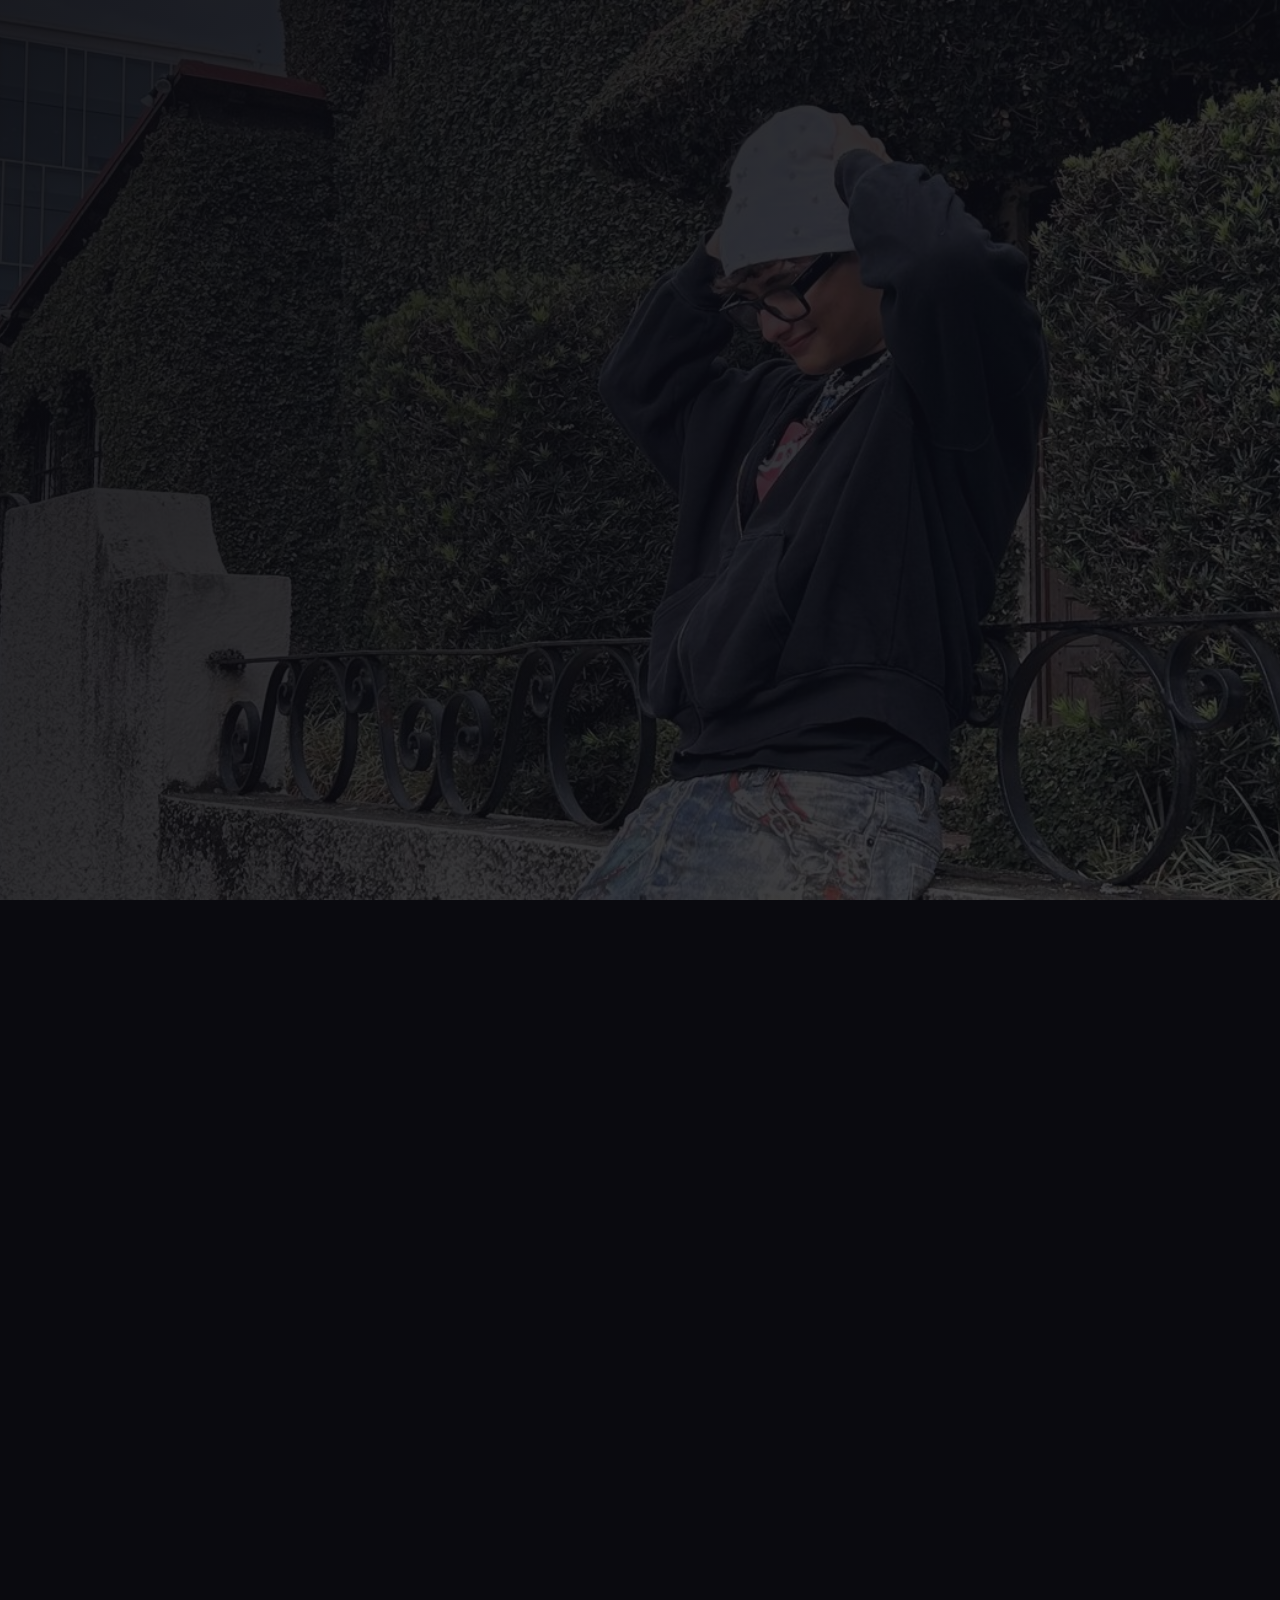
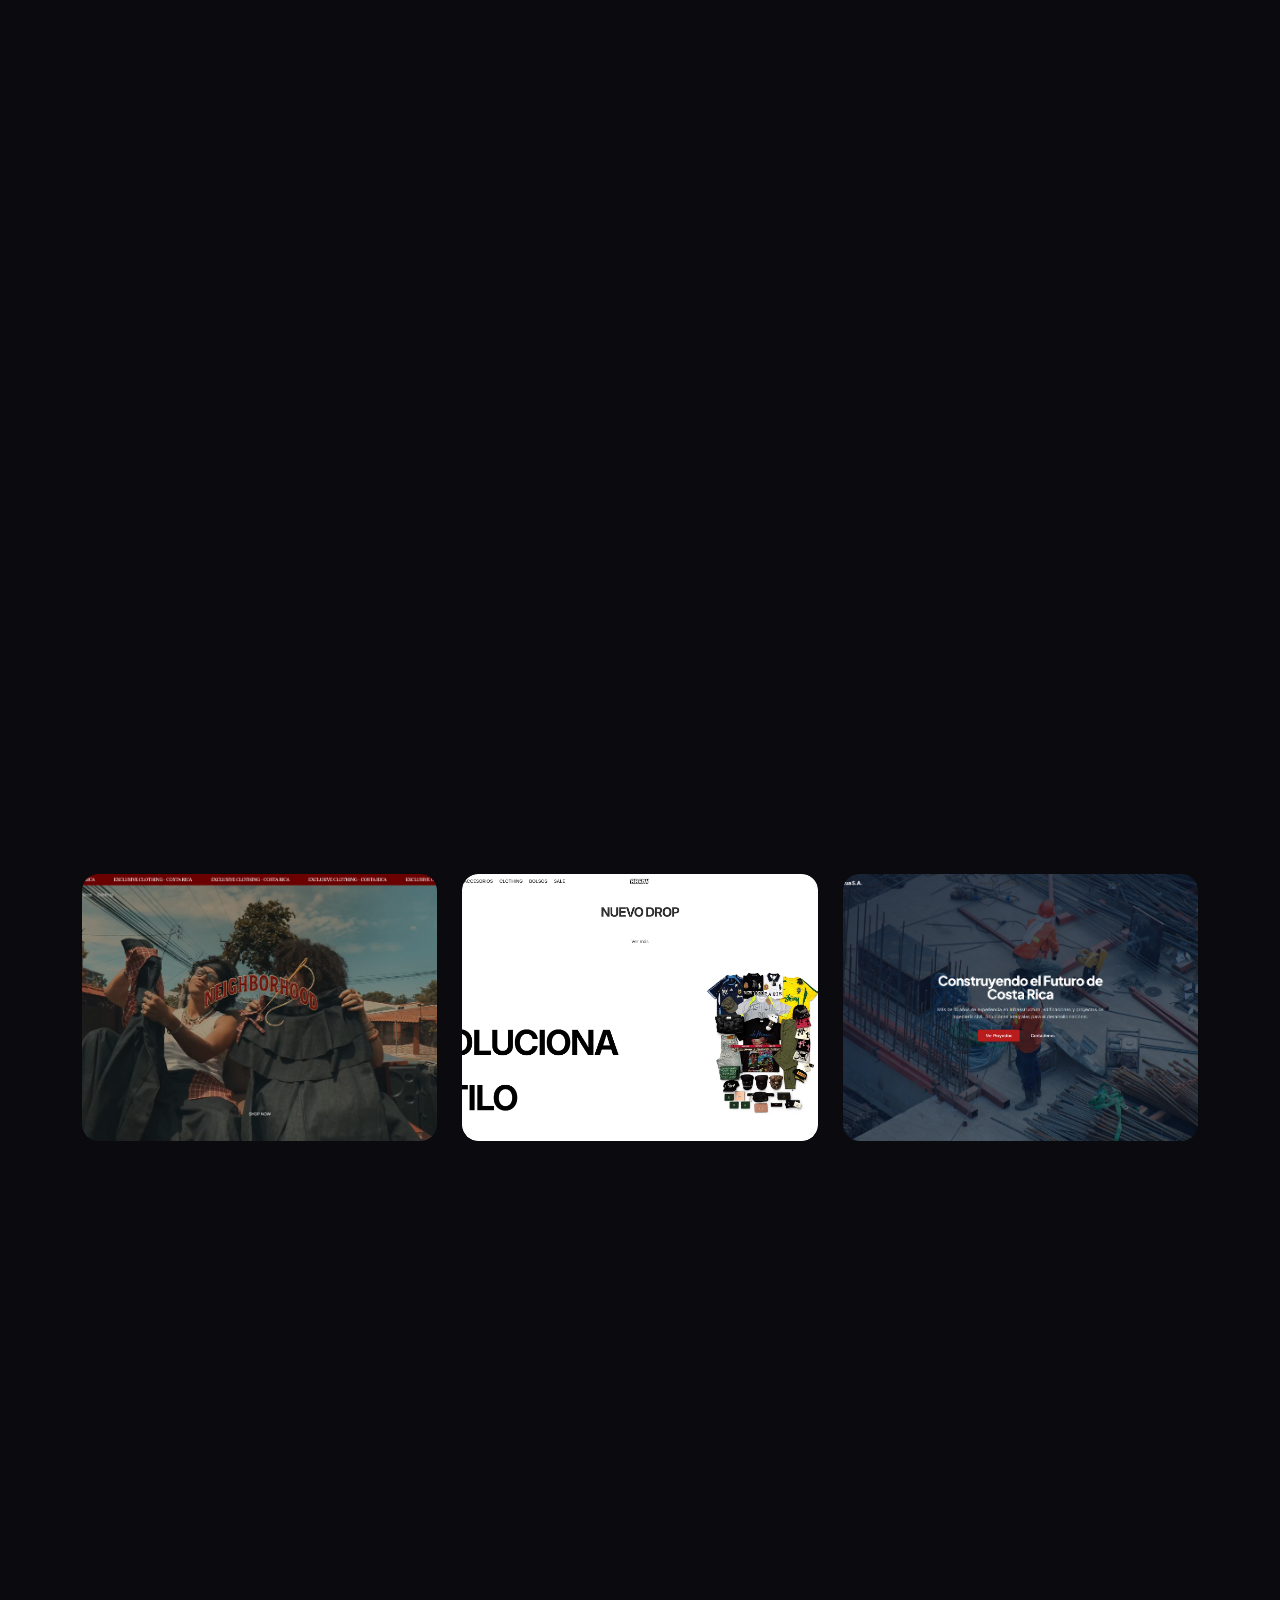
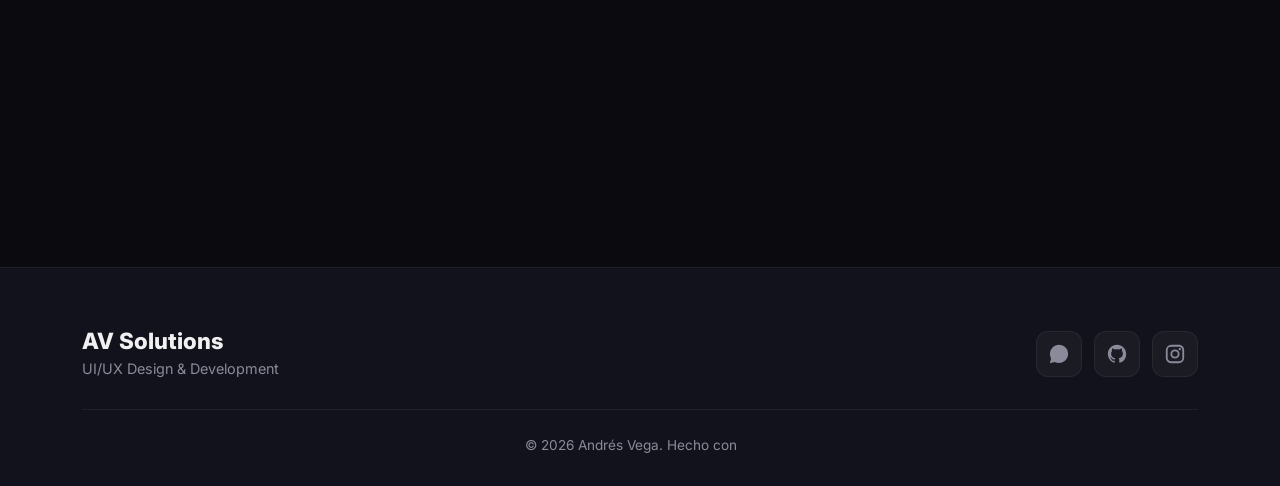
==== index.html @ a9db4100 "commit" ====
<!doctype html>
<html lang="es">

<head>
  <title>AV Solutions - Portfolio</title>
  <meta charset="utf-8" />
  <meta name="viewport" content="width=device-width, initial-scale=1, shrink-to-fit=no" />
  <link rel="preconnect" href="https://fonts.googleapis.com">
  <link rel="preconnect" href="https://fonts.gstatic.com" crossorigin>
  <link href="https://fonts.googleapis.com/css2?family=Inter:wght@300;400;500;600;700;800;900&display=swap" rel="stylesheet">
  <link href="https://cdn.jsdelivr.net/npm/bootstrap@5.3.2/dist/css/bootstrap.min.css" rel="stylesheet">
  <link href="https://unpkg.com/aos@2.3.1/dist/aos.css" rel="stylesheet">
  <link rel="stylesheet" href="css/style.css">
</head>

<body>

  <!-- Hero -->
  <section class="hero" style="background-image: url(images/yo.jpg);">
    <div class="hero-overlay"></div>
    <div class="container position-relative" style="z-index:2;">
      <div class="hero-subtitle-wrap" data-aos="fade-down">
        <span class="hero-subtitle-line"></span>
        <p class="hero-subtitle">UI/UX Design and Developer</p>
        <span class="hero-subtitle-line"></span>
      </div>
      <h1 class="hero-title" data-aos="fade-up" data-aos-delay="200">Andrés <br> Vega</h1>
      <div class="stats-bar" data-aos="fade-up" data-aos-delay="400">
        <div class="stat-item">
          <h2 class="stat-number" data-count="2">0</h2>
          <p class="stat-text">Años de<br>experiencia</p>
        </div>
        <div class="stat-divider"></div>
        <div class="stat-item">
          <h2 class="stat-number" data-count="2">0</h2>
          <p class="stat-text">Clientes<br>Satisfechos</p>
        </div>
        <div class="stat-divider"></div>
        <div class="stat-item">
          <h2 class="stat-number" data-count="2">0</h2>
          <p class="stat-text">Proyectos<br>Completados</p>
        </div>
      </div>
    </div>
  </section>

  <!-- Services -->
  <section class="section-dark">
    <div class="container">
      <div class="text-center mb-5" data-aos="fade-up">
        <h2 class="section-title">Lo que hago</h2>
      </div>
      <div class="row g-4 justify-content-center">
        <div class="col-lg-4" data-aos="fade-up" data-aos-delay="100">
          <div class="service-card">
            <div class="service-icon">
              <i data-lucide="pen-tool"></i>
            </div>
            <h5>UI/UX Design & Development</h5>
            <p>Diseño y desarrollo de interfaces digitales, combinando la parte visual y la experiencia del usuario con la programación.</p>
            <div class="service-tags">
              <span>Figma</span>
              <span>React</span>
              <span>CSS</span>
              <span>HTML</span>
            </div>
          </div>
        </div>
        <div class="col-lg-4" data-aos="fade-up" data-aos-delay="200">
          <div class="service-card">
            <div class="service-icon">
              <i data-lucide="database"></i>
            </div>
            <h5>Database Management</h5>
            <p>Gestión y organización de datos mediante bases de datos, enfocándose en almacenamiento, seguridad y acceso eficiente.</p>
            <div class="service-tags">
              <span>SQL</span>
              <span>MongoDB</span>
              <span>Supabase</span>
            </div>
          </div>
        </div>
        <div class="col-lg-4" data-aos="fade-up" data-aos-delay="300">
          <div class="service-card">
            <div class="service-icon">
              <i data-lucide="zap"></i>
            </div>
            <h5>Automation</h5>
            <p>Creación de procesos automatizados para optimizar tareas, reducir trabajo manual y mejorar la eficiencia.</p>
            <div class="service-tags">
              <span>Workflows</span>
              <span>APIs</span>
              <span>Scripts</span>
            </div>
          </div>
        </div>
      </div>
    </div>
  </section>

  <!-- About -->
  <section class="section-dark">
    <div class="container">
      <div class="text-center mb-5" data-aos="fade-up">
        <h2 class="section-title">Sobre Mi</h2>
      </div>
      <div class="row g-4 align-items-center">
        <div class="col-lg-4" data-aos="fade-right">
          <div class="about-card card-yellow">
            <h3>Estudios</h3>
            <div class="card-item">
              <h5>Bachillerato en Ingeniería en Sistemas</h5>
              <p>Universidad Fidélitas</p>
            </div>
            <div class="card-item">
              <h5>Técnico en SQL Databases</h5>
              <p>UNED</p>
            </div>
          </div>
        </div>
        <div class="col-lg-4" data-aos="fade-up">
          <div class="about-card card-teal">
            <h3>Intereses</h3>
            <div class="card-item">
              <h5>Frontend Development</h5>
              <p>React, HTML 5, CSS 3</p>
            </div>
            <div class="card-item">
              <h5>UI/UX Design</h5>
              <p>Figma y Herramientas de IA</p>
            </div>
            <div class="card-item">
              <h5>Databases</h5>
              <p>SQL, MongoDB, Supabase</p>
            </div>
          </div>
        </div>
        <div class="col-lg-4" data-aos="fade-left">
          <div class="about-image-wrapper">
            <img src="images/ima1.jpg" class="img-fluid about-img" alt="Andrés Vega">
            <div class="about-image-accent"></div>
          </div>
        </div>
      </div>
    </div>
  </section>

  <!-- Portfolio -->
  <section class="section-dark" id="portfolio">
    <div class="container">
      <div class="text-center mb-5" data-aos="fade-up">        <h2 class="section-title">Proyectos</h2>
      </div>
      <div class="portfolio-filters" data-aos="fade-up" data-aos-delay="100">
        <button class="filter-btn active" data-filter="all">All</button>
        <button class="filter-btn" data-filter="shopify"><i data-lucide="shopping-bag" style="width:16px;height:16px;"></i> Shopify</button>
        <button class="filter-btn" data-filter="uiux"><i data-lucide="layout" style="width:16px;height:16px;"></i> UI/UX Design</button>
        <button class="filter-btn" data-filter="web"><i data-lucide="globe" style="width:16px;height:16px;"></i> Web Apps</button>
      </div>
      <div class="portfolio-grid">
        <div class="portfolio-item" data-category="shopify" data-name="Neighborhood" data-desc="Tienda de ropa online en Shopify." data-status="Finalizado" data-status-detail="En uso" data-img="images/nei.png" data-link="https://neighborhoodcr.com/">
          <div class="portfolio-img">
            <img src="images/nei.png" alt="Neighborhood">
            <div class="portfolio-overlay">
              <span class="portfolio-badge"><i data-lucide="shopping-bag" style="width:14px;height:14px;"></i> Shopify</span>
              <h5>Neighborhood</h5>
              <p>Tienda de ropa online</p>
              <span class="portfolio-link"><i data-lucide="external-link" style="width:16px;height:16px;"></i> Ver proyecto</span>
            </div>
          </div>
        </div>
        <div class="portfolio-item" data-category="shopify" data-name="Archv" data-desc="Tienda de ropa online en Shopify." data-status="Finalizado" data-status-detail="No está en uso" data-img="images/Archv.png">
          <div class="portfolio-img">
            <img src="images/Archv.png" alt="Archv">
            <div class="portfolio-overlay">
              <span class="portfolio-badge"><i data-lucide="shopping-bag" style="width:14px;height:14px;"></i> Shopify</span>
              <h5>Archv</h5>
              <p>Tienda de ropa online</p>
              <span class="portfolio-link"><i data-lucide="external-link" style="width:16px;height:16px;"></i> Ver proyecto</span>
            </div>
          </div>
        </div>
        <div class="portfolio-item" data-category="web" data-name="VOS Construa" data-desc="Aplicación web para gestión de proyectos de construcción." data-status="En desarrollo" data-status-detail="Próximamente" data-img="images/vosconstrua.png">
          <div class="portfolio-img">
            <img src="images/vosconstrua.png" alt="VOS Construa">
            <div class="portfolio-overlay">
              <span class="portfolio-badge"><i data-lucide="globe" style="width:14px;height:14px;"></i> Web App</span>
              <h5>VOS Construa</h5>
              <p>Gestión de proyectos</p>
              <span class="portfolio-link"><i data-lucide="external-link" style="width:16px;height:16px;"></i> Ver proyecto</span>
            </div>
          </div>
        </div>
      </div>
    </div>
  </section>

  <!-- Project Modal -->
  <div class="modal fade" id="projectModal" tabindex="-1">
    <div class="modal-dialog modal-dialog-centered">
      <div class="modal-content">
        <div class="modal-header-custom">
          <img id="modalImg" src="" alt="Project">
          <button type="button" class="modal-close-btn" data-bs-dismiss="modal">
            <i data-lucide="x"></i>
          </button>
        </div>
        <div class="modal-body-custom">
          <h3 id="modalTitle"></h3>
          <p id="modalDesc"></p>
          <div class="modal-meta">
            <span id="modalStatus" class="status-badge"></span>
            <span id="modalStatusDetail" class="status-detail"></span>
          </div>
          <a id="modalLink" href="#" target="_blank" class="modal-cta" style="display:none;">
            <i data-lucide="external-link" style="width:18px;height:18px;"></i>
            <span>Visitar sitio</span>
          </a>
        </div>
      </div>
    </div>
  </div>

  <!-- FAQs -->
  <section class="section-dark">
    <div class="container">
      <div class="text-center mb-5" data-aos="fade-up">
        <h2 class="section-title">Preguntas frecuentes</h2>
      </div>
      <div class="row align-items-center">
        <div class="col-lg-5" data-aos="fade-right">
          <div class="faq-visual">
            <img src="images/ima.jpg" class="img-fluid faq-img" alt="FAQ">
            <div class="faq-floating-card" data-aos="zoom-in" data-aos-delay="300">
              <i data-lucide="message-circle" style="width:24px;height:24px;"></i>
              <span>¿Tenés dudas?</span>
            </div>
          </div>
        </div>
        <div class="col-lg-7" data-aos="fade-left">
          <div class="accordion" id="faqAccordion">
            <div class="accordion-item">
              <h5 class="accordion-header">
                <button class="accordion-button" type="button" data-bs-toggle="collapse" data-bs-target="#faq1">
                  <i data-lucide="help-circle" style="width:20px;height:20px;"></i>
                  ¿Qué servicios ofrezco?
                </button>
              </h5>
              <div id="faq1" class="accordion-collapse collapse show" data-bs-parent="#faqAccordion">
                <div class="accordion-body">Ofrezco soluciones en UI/UX Design & Development, Database Management y Automation, enfocadas en crear experiencias digitales funcionales, organizar datos y optimizar procesos.</div>
              </div>
            </div>
            <div class="accordion-item">
              <h5 class="accordion-header">
                <button class="accordion-button collapsed" type="button" data-bs-toggle="collapse" data-bs-target="#faq2">
                  <i data-lucide="help-circle" style="width:20px;height:20px;"></i>
                  ¿Puedo trabajar en un proyecto desde cero?
                </button>
              </h5>
              <div id="faq2" class="accordion-collapse collapse" data-bs-parent="#faqAccordion">
                <div class="accordion-body">Sí. Puedo participar desde la planificación y diseño hasta el desarrollo, implementación y optimización del proyecto.</div>
              </div>
            </div>
            <div class="accordion-item">
              <h5 class="accordion-header">
                <button class="accordion-button collapsed" type="button" data-bs-toggle="collapse" data-bs-target="#faq3">
                  <i data-lucide="help-circle" style="width:20px;height:20px;"></i>
                  ¿Por qué trabajar conmigo?
                </button>
              </h5>
              <div id="faq3" class="accordion-collapse collapse" data-bs-parent="#faqAccordion">
                <div class="accordion-body">Busco crear soluciones que combinen diseño, tecnología y eficiencia, adaptándome a las necesidades de cada proyecto y priorizando resultados funcionales y fáciles de usar.</div>
              </div>
            </div>
          </div>
        </div>
      </div>
    </div>
  </section>

  <!-- Footer -->
  <footer class="footer">
    <div class="container">
      <div class="footer-content">
        <div class="footer-brand">
          <h3>AV Solutions</h3>
          <p>UI/UX Design & Development</p>
        </div>
        <div class="footer-links">
          <a href="https://wa.me/549XXXXXXXXXX" target="_blank" class="footer-social" aria-label="WhatsApp">
            <svg width="22" height="22" viewBox="0 0 24 24" fill="currentColor"><path d="M16.6 14c-.2-.1-1.5-.7-1.7-.8c-.2-.1-.4-.1-.6.1c-.2.2-.6.8-.8 1c-.1.2-.3.2-.5.1c-.7-.3-1.4-.7-2-1.2c-.5-.5-1-1.1-1.4-1.7c-.1-.2 0-.4.1-.5c.1-.1.2-.3.4-.4c.1-.1.2-.3.2-.4c.1-.1.1-.3 0-.4c-.1-.1-.6-1.3-.8-1.8c-.1-.7-.3-.7-.5-.7h-.5c-.2 0-.5.2-.6.3c-.6.6-.9 1.3-.9 2.1c.1.9.4 1.8 1 2.6c1.1 1.6 2.5 2.9 4.2 3.7c.5.2.9.4 1.4.5c.5.2 1 .2 1.6.1c.7-.1 1.3-.6 1.7-1.2c.2-.4.2-.8.1-1.2zm2.5-9.1C15.2 1 8.9 1 5 4.9c-3.2 3.2-3.8 8.1-1.6 12L2 22l5.3-1.4c1.5.8 3.1 1.2 4.7 1.2c5.5 0 9.9-4.4 9.9-9.9c.1-2.6-1-5.1-2.8-7"/></svg>
          </a>
          <a href="https://github.com/TU-USERNAME" target="_blank" class="footer-social" aria-label="GitHub">
            <svg width="22" height="22" viewBox="0 0 24 24" fill="currentColor"><path d="M12 2C6.477 2 2 6.484 2 12.017c0 4.425 2.865 8.18 6.839 9.504.5.092.682-.217.682-.483 0-.237-.008-.868-.013-1.703-2.782.605-3.369-1.343-3.369-1.343-.454-1.158-1.11-1.466-1.11-1.466-.908-.62.069-.608.069-.608 1.003.07 1.531 1.032 1.531 1.032.892 1.53 2.341 1.088 2.91.832.092-.647.35-1.088.636-1.338-2.22-.253-4.555-1.113-4.555-4.951 0-1.093.39-1.988 1.029-2.688-.103-.253-.446-1.272.098-2.65 0 0 .84-.27 2.75 1.026A9.564 9.564 0 0 1 12 6.844a9.59 9.59 0 0 1 2.504.337c1.909-1.296 2.747-1.027 2.747-1.027.546 1.379.202 2.398.1 2.651.64.7 1.028 1.595 1.028 2.688 0 3.848-2.339 4.695-4.566 4.943.359.309.678.92.678 1.855 0 1.338-.012 2.419-.012 2.747 0 .268.18.58.688.482A10.02 10.02 0 0 0 22 12.017C22 6.484 17.522 2 12 2z"/></svg>
          </a>
          <a href="https://instagram.com/TU-USERNAME" target="_blank" class="footer-social" aria-label="Instagram">
            <svg width="22" height="22" viewBox="0 0 24 24" fill="currentColor"><path d="M7.8 2h8.4C19.4 2 22 4.6 22 7.8v8.4a5.8 5.8 0 0 1-5.8 5.8H7.8C4.6 22 2 19.4 2 16.2V7.8A5.8 5.8 0 0 1 7.8 2m-.2 2A3.6 3.6 0 0 0 4 7.6v8.8C4 18.39 5.61 20 7.6 20h8.8a3.6 3.6 0 0 0 3.6-3.6V7.6C20 5.61 18.39 4 16.4 4H7.6m9.65 1.5a1.25 1.25 0 0 1 1.25 1.25A1.25 1.25 0 0 1 17.25 8 1.25 1.25 0 0 1 16 6.75a1.25 1.25 0 0 1 1.25-1.25M12 7a5 5 0 0 1 5 5 5 5 0 0 1-5 5 5 5 0 0 1-5-5 5 5 0 0 1 5-5m0 2a3 3 0 0 0-3 3 3 3 0 0 0 3 3 3 3 0 0 0 3-3 3 3 0 0 0-3-3z"/></svg>
          </a>
        </div>
      </div>
      <div class="footer-bottom">
        <p>&copy; 2026 Andrés Vega. Hecho con <i data-lucide="heart" style="width:14px;height:14px;color:var(--neon);"></i></p>
      </div>
    </div>
  </footer>

  <script src="https://cdn.jsdelivr.net/npm/bootstrap@5.3.2/dist/js/bootstrap.bundle.min.js"></script>
  <script src="https://unpkg.com/aos@2.3.1/dist/aos.js"></script>
  <script src="https://unpkg.com/lucide@latest"></script>
  <script src="js/main.js"></script>
</body>

</html>
---- css/style.css ----
:root {
    --primary: #3d8b8f;
    --primary-light: #5ab4b8;
    --neon: #00d4ff;
    --bg: #0a0a0f;
    --card: #12121c;
    --card-hover: #1a1a2e;
    --card2: #16213e;
    --card3: #0f3460;
    --white: #f0f0f0;
    --gray: #8a8a9a;
    --gray-light: #b0b0c0;
    --border: rgba(255,255,255,0.06);
    --border-light: rgba(255,255,255,0.1);
}

* { margin: 0; padding: 0; box-sizing: border-box; }
html { scroll-behavior: smooth; }

body {
    font-family: "Inter", sans-serif;
    background: var(--bg);
    color: var(--white);
    -webkit-font-smoothing: antialiased;
}

.lucide { width: 24px; height: 24px; stroke-width: 1.5; }

.section-label {
    display: inline-flex;
    align-items: center;
    gap: 8px;
    padding: 6px 16px;
    background: rgba(61, 139, 143, 0.1);
    border: 1px solid rgba(61, 139, 143, 0.2);
    border-radius: 50px;
    color: var(--primary-light);
    font-size: 0.8rem;
    font-weight: 600;
    text-transform: uppercase;
    letter-spacing: 1px;
    margin-bottom: 15px;
}

.hero {
    min-height: 100vh;
    display: flex;
    align-items: center;
    justify-content: center;
    background-size: cover;
    background-position: center;
    position: relative;
}
.hero-overlay {
    position: absolute;
    inset: 0;
    background: linear-gradient(135deg, rgba(10, 10, 15, 0.92) 0%, rgba(10, 10, 15, 0.75) 100%);
    z-index: 1;
}
.hero-subtitle-wrap {
    display: flex;
    align-items: center;
    justify-content: center;
    gap: 15px;
    margin-bottom: 20px;
}
.hero-subtitle-line {
    width: 40px;
    height: 1px;
    background: var(--primary);
    opacity: 0.5;
}
.hero-subtitle {
    font-size: 0.85rem;
    color: var(--primary-light);
    letter-spacing: 6px;
    text-transform: uppercase;
    font-weight: 500;
    margin: 0;
}
.hero-title {
    font-size: clamp(3.5rem, 10vw, 8rem);
    font-weight: 900;
    line-height: 0.85;
    text-align: center;
    margin-bottom: 25px;
    letter-spacing: -2px;
}

.stats-bar {
    display: flex;
    justify-content: center;
    align-items: center;
    padding: 35px 50px;
    background: rgba(18, 18, 28, 0.8);
    backdrop-filter: blur(20px);
    border-radius: 20px;
    border: 1px solid var(--border);
    max-width: 650px;
    margin: 0 auto;
}
.stat-item {
    text-align: center;
    padding: 15px 30px;
    flex: 1;
}
.stat-icon { display: flex; justify-content: center; margin-bottom: 10px; }
.stat-icon .lucide { width: 22px; height: 22px; color: var(--primary-light); }
.stat-divider { width: 1px; height: 50px; background: var(--border-light); }
.stat-number {
    font-size: 2.8rem;
    font-weight: 900;
    color: var(--neon);
    text-shadow: 0 0 30px rgba(0, 212, 255, 0.4);
    margin-bottom: 5px;
    line-height: 1;
}
.stat-text {
    font-size: 0.7rem;
    color: var(--gray);
    text-transform: uppercase;
    letter-spacing: 2px;
    line-height: 1.4;
}

.section-dark { padding: 100px 20px; background: var(--bg); }
.section-title { font-size: 2.5rem; font-weight: 900; margin-bottom: 10px; letter-spacing: -1px; }
.section-subtitle { color: var(--gray); font-size: 1rem; max-width: 500px; margin: 0 auto; }

.service-card {
    background: var(--card);
    padding: 40px 30px;
    border-radius: 20px;
    border: 1px solid var(--border);
    transition: all 0.4s cubic-bezier(0.4, 0, 0.2, 1);
    height: 100%;
    text-align: center;
    position: relative;
    overflow: hidden;
}
.service-card::before {
    content: '';
    position: absolute;
    top: 0;
    left: 0;
    right: 0;
    height: 2px;
    background: linear-gradient(90deg, transparent, var(--primary), var(--neon), transparent);
    opacity: 0;
    transition: opacity 0.4s;
}
.service-card:hover {
    transform: translateY(-8px);
    border-color: rgba(61, 139, 143, 0.3);
    box-shadow: 0 25px 50px rgba(0,0,0,0.3);
    background: var(--card-hover);
}
.service-card:hover::before { opacity: 1; }
.service-icon {
    width: 75px;
    height: 75px;
    background: linear-gradient(135deg, rgba(61, 139, 143, 0.15), rgba(0, 212, 255, 0.1));
    border: 1px solid rgba(61, 139, 143, 0.2);
    border-radius: 20px;
    display: flex;
    align-items: center;
    justify-content: center;
    margin: 0 auto 25px;
    color: var(--neon);
    transition: all 0.4s;
}
.service-card:hover .service-icon {
    transform: scale(1.1);
    background: linear-gradient(135deg, var(--primary), var(--neon));
    color: white;
    box-shadow: 0 10px 30px rgba(0, 212, 255, 0.3);
}
.service-card h5 { font-weight: 700; margin-bottom: 12px; font-size: 1.1rem; }
.service-card p { color: var(--gray); font-size: 0.9rem; line-height: 1.6; margin-bottom: 20px; }
.service-tags { display: flex; justify-content: center; gap: 8px; flex-wrap: wrap; }
.service-tags span {
    padding: 4px 12px;
    background: rgba(255,255,255,0.04);
    border: 1px solid var(--border);
    border-radius: 20px;
    font-size: 0.7rem;
    color: var(--gray-light);
    font-weight: 500;
}

.about-card {
    padding: 35px 28px;
    border-radius: 20px;
    height: 100%;
    transition: transform 0.3s;
    border: 1px solid var(--border);
}
.about-card:hover { transform: translateY(-5px); }
.about-card h3 { font-weight: 700; font-size: 1.3rem; margin: 0; margin-bottom: 25px; }
.card-item {
    margin-bottom: 20px;
    padding-bottom: 20px;
    border-bottom: 1px solid var(--border);
}
.card-item:last-child { border-bottom: none; margin-bottom: 0; padding-bottom: 0; }
.card-date {
    display: inline-block;
    padding: 3px 12px;
    background: rgba(61,139,143,0.15);
    border-radius: 20px;
    font-size: 0.7rem;
    color: var(--primary-light);
    margin-bottom: 8px;
    font-weight: 600;
}
.card-item h5 { font-size: 0.95rem; font-weight: 600; margin-bottom: 5px; }
.card-item p { color: var(--gray); font-size: 0.85rem; margin: 0; display: flex; align-items: center; gap: 6px; }
.card-yellow { background: var(--card); border-color: rgba(255,193,7,0.15); }
.card-teal { background: var(--card); border-color: rgba(61,139,143,0.15); }

.about-image-wrapper { position: relative; }
.about-img { width: 100%; height: 100%; object-fit: cover; min-height: 350px; border-radius: 20px; position: relative; z-index: 1; }
.about-image-accent { position: absolute; bottom: -15px; right: -15px; width: 100%; height: 100%; border: 2px solid var(--primary); border-radius: 20px; opacity: 0.3; z-index: 0; }

.portfolio-filters { display: flex; justify-content: center; gap: 10px; margin-bottom: 40px; flex-wrap: wrap; }
.filter-btn {
    display: inline-flex;
    align-items: center;
    gap: 6px;
    padding: 10px 22px;
    background: transparent;
    border: 1px solid var(--border-light);
    border-radius: 50px;
    color: var(--gray);
    font-weight: 500;
    font-size: 0.85rem;
    cursor: pointer;
    transition: all 0.3s;
    font-family: inherit;
}
.filter-btn:hover, .filter-btn.active { background: var(--primary); border-color: var(--primary); color: white; }
.portfolio-grid { display: grid; grid-template-columns: repeat(auto-fill, minmax(300px, 1fr)); gap: 25px; }
.portfolio-item { border-radius: 16px; overflow: hidden; transition: transform 0.4s cubic-bezier(0.4, 0, 0.2, 1); cursor: pointer; }
.portfolio-item:hover { transform: translateY(-10px); }
.portfolio-img { position: relative; overflow: hidden; border-radius: 16px; aspect-ratio: 4/3; }
.portfolio-img img { width: 100%; height: 100%; object-fit: cover; transition: transform 0.6s cubic-bezier(0.4, 0, 0.2, 1); }
.portfolio-item:hover .portfolio-img img { transform: scale(1.08); }
.portfolio-overlay {
    position: absolute;
    bottom: 0;
    left: 0;
    right: 0;
    padding: 30px 20px 20px;
    background: linear-gradient(transparent, rgba(0,0,0,0.95));
    transform: translateY(100%);
    transition: transform 0.4s cubic-bezier(0.4, 0, 0.2, 1);
}
.portfolio-item:hover .portfolio-overlay { transform: translateY(0); }
.portfolio-badge {
    display: inline-flex;
    align-items: center;
    gap: 5px;
    padding: 4px 12px;
    background: rgba(61, 139, 143, 0.3);
    border-radius: 20px;
    font-size: 0.7rem;
    color: var(--neon);
    font-weight: 600;
    margin-bottom: 8px;
}
.portfolio-overlay h5 { font-size: 1.1rem; font-weight: 700; margin-bottom: 3px; }
.portfolio-overlay p { font-size: 0.85rem; color: var(--gray-light); margin: 0 0 10px; }
.portfolio-link {
    display: inline-flex;
    align-items: center;
    gap: 6px;
    color: var(--neon);
    font-size: 0.8rem;
    font-weight: 600;
    opacity: 0;
    transition: opacity 0.3s;
}
.portfolio-item:hover .portfolio-link { opacity: 1; }

.faq-visual { position: relative; }
.faq-img { border-radius: 20px; width: 100%; }
.faq-floating-card {
    position: absolute;
    bottom: -20px;
    right: -20px;
    display: flex;
    align-items: center;
    gap: 10px;
    padding: 14px 22px;
    background: var(--card);
    border: 1px solid var(--border);
    border-radius: 14px;
    box-shadow: 0 15px 40px rgba(0,0,0,0.4);
    color: var(--neon);
    font-weight: 600;
    font-size: 0.9rem;
}
.faq-floating-card .lucide { color: var(--neon); }
.accordion-item { background: var(--card); border: 1px solid var(--border) !important; border-radius: 14px !important; margin-bottom: 12px; overflow: hidden; }
.accordion-button { background: var(--card); color: var(--white); font-weight: 600; border: none; box-shadow: none; padding: 18px 20px; display: flex; align-items: center; gap: 12px; font-size: 0.95rem; }
.accordion-button:not(.collapsed) { background: var(--card); color: var(--neon); box-shadow: none; }
.accordion-button::after { filter: invert(1); }
.accordion-button .lucide { color: var(--primary-light); min-width: 20px; }
.accordion-body { color: var(--gray-light); padding: 0 20px 18px; line-height: 1.7; font-size: 0.9rem; }

.modal-content { background: var(--card) !important; border: 1px solid rgba(61, 139, 143, 0.2) !important; border-radius: 20px !important; overflow: hidden; }
.modal-header-custom { position: relative; }
.modal-header-custom img { width: 100%; height: 240px; object-fit: cover; }
.modal-close-btn {
    position: absolute;
    top: 15px;
    right: 15px;
    width: 38px;
    height: 38px;
    border: none;
    background: rgba(0,0,0,0.5);
    backdrop-filter: blur(10px);
    border-radius: 50%;
    color: white;
    display: flex;
    align-items: center;
    justify-content: center;
    cursor: pointer;
    transition: all 0.3s;
    z-index: 10;
}
.modal-close-btn:hover { background: var(--primary); transform: rotate(90deg); }
.modal-body-custom { padding: 28px; }
.modal-body-custom h3 { font-weight: 700; font-size: 1.5rem; margin-bottom: 10px; }
.modal-body-custom p { color: var(--gray-light); font-size: 0.95rem; line-height: 1.6; margin-bottom: 20px; }
.modal-meta { display: flex; align-items: center; gap: 12px; margin-bottom: 20px; }
.modal-cta {
    display: inline-flex;
    align-items: center;
    gap: 8px;
    padding: 10px 24px;
    background: linear-gradient(135deg, var(--primary), var(--neon));
    color: white;
    border-radius: 50px;
    text-decoration: none;
    font-weight: 600;
    font-size: 0.9rem;
    transition: all 0.3s;
}
.modal-cta:hover { transform: translateY(-2px); box-shadow: 0 10px 30px rgba(0, 212, 255, 0.3); color: white; }

.footer { padding: 60px 20px 30px; background: var(--card); border-top: 1px solid var(--border); }
.footer-content { display: flex; justify-content: space-between; align-items: center; margin-bottom: 30px; flex-wrap: wrap; gap: 20px; }
.footer-brand h3 { font-size: 1.4rem; font-weight: 800; margin-bottom: 3px; display: flex; align-items: center; gap: 10px; }
.footer-brand h3 .lucide { color: var(--neon); }
.footer-brand p { color: var(--gray); margin: 0; font-size: 0.9rem; }
.footer-links { display: flex; gap: 12px; }
.footer-social {
    width: 46px;
    height: 46px;
    background: rgba(255,255,255,0.04);
    border: 1px solid var(--border);
    border-radius: 12px;
    display: flex;
    align-items: center;
    justify-content: center;
    color: var(--gray);
    transition: all 0.3s;
    text-decoration: none;
}
.footer-social:hover { background: var(--primary); border-color: var(--primary); color: white; transform: translateY(-3px); }
.footer-bottom { text-align: center; padding-top: 25px; border-top: 1px solid var(--border); }
.footer-bottom p { color: var(--gray); font-size: 0.85rem; margin: 0; display: flex; align-items: center; justify-content: center; gap: 4px; }
.footer-bottom .lucide { width: 14px; height: 14px; }

.status-badge { padding: 6px 14px; border-radius: 20px; font-size: 0.75rem; font-weight: 600; text-transform: uppercase; letter-spacing: 1px; }
.status-badge.finalizado { background: rgba(40,167,69,0.15); color: #28a745; border: 1px solid rgba(40,167,69,0.3); }
.status-badge.desarrollo { background: rgba(255,193,7,0.15); color: #ffc107; border: 1px solid rgba(255,193,7,0.3); }
.status-detail { color: var(--gray); font-size: 0.85rem; }

@media (max-width: 768px) {
    .stats-bar { flex-direction: column; gap: 0; padding: 25px; }
    .stat-divider { width: 50px; height: 1px; }
    .stat-item { padding: 15px; }
    .footer-content { flex-direction: column; text-align: center; }
    .faq-floating-card { bottom: -10px; right: 10px; }
    .about-image-accent { display: none; }
}
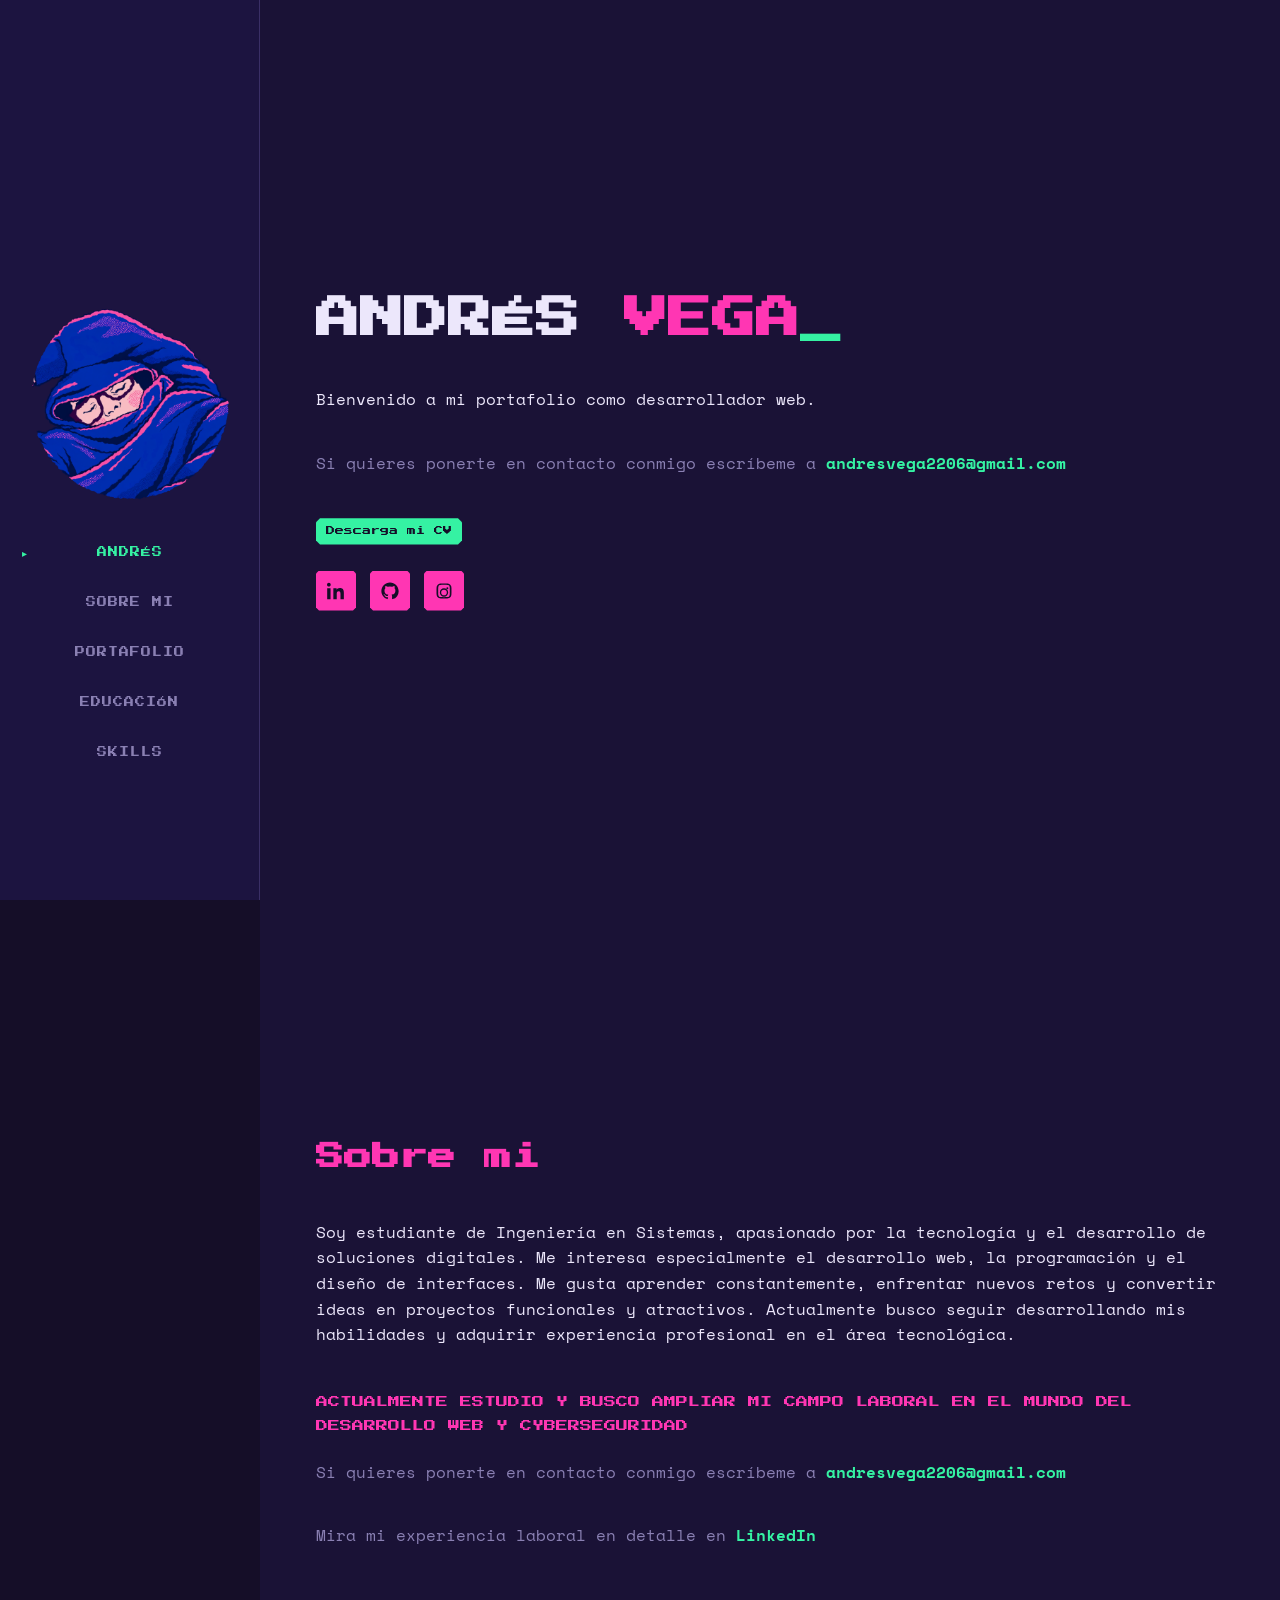
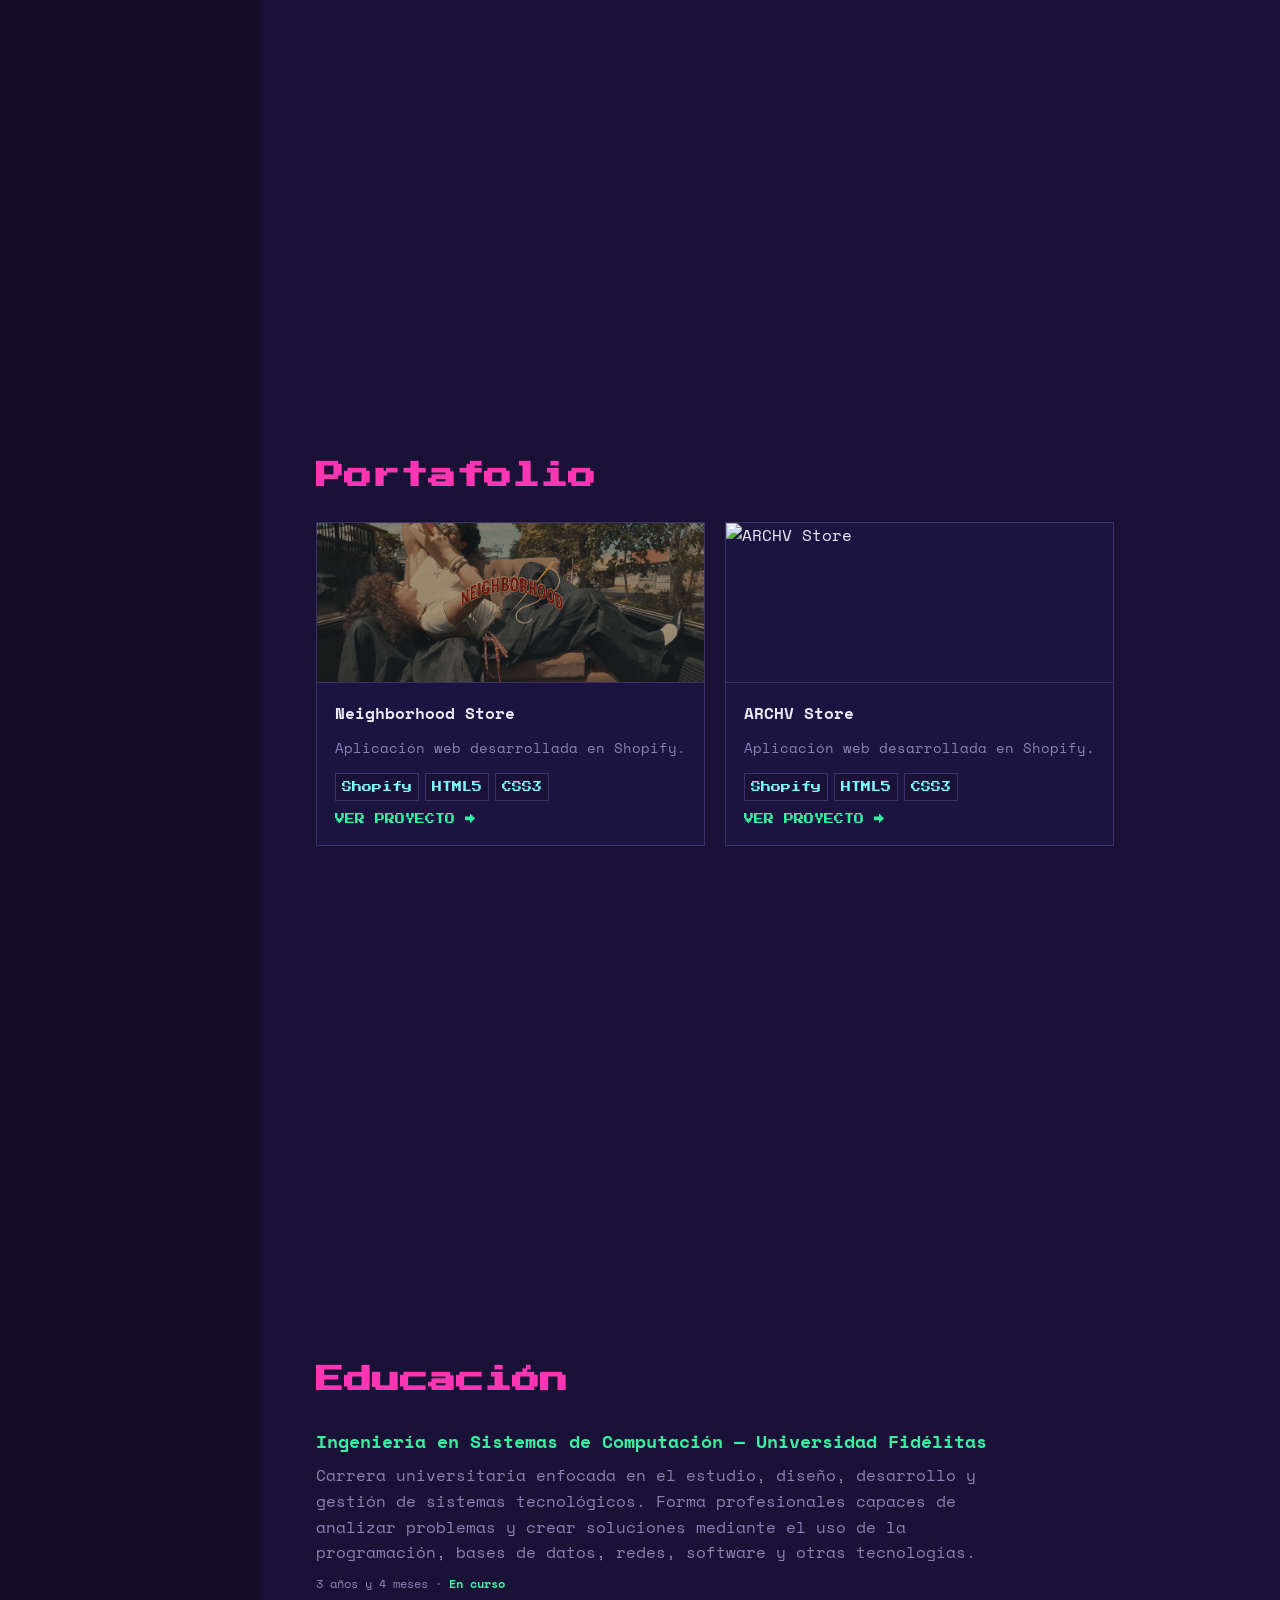
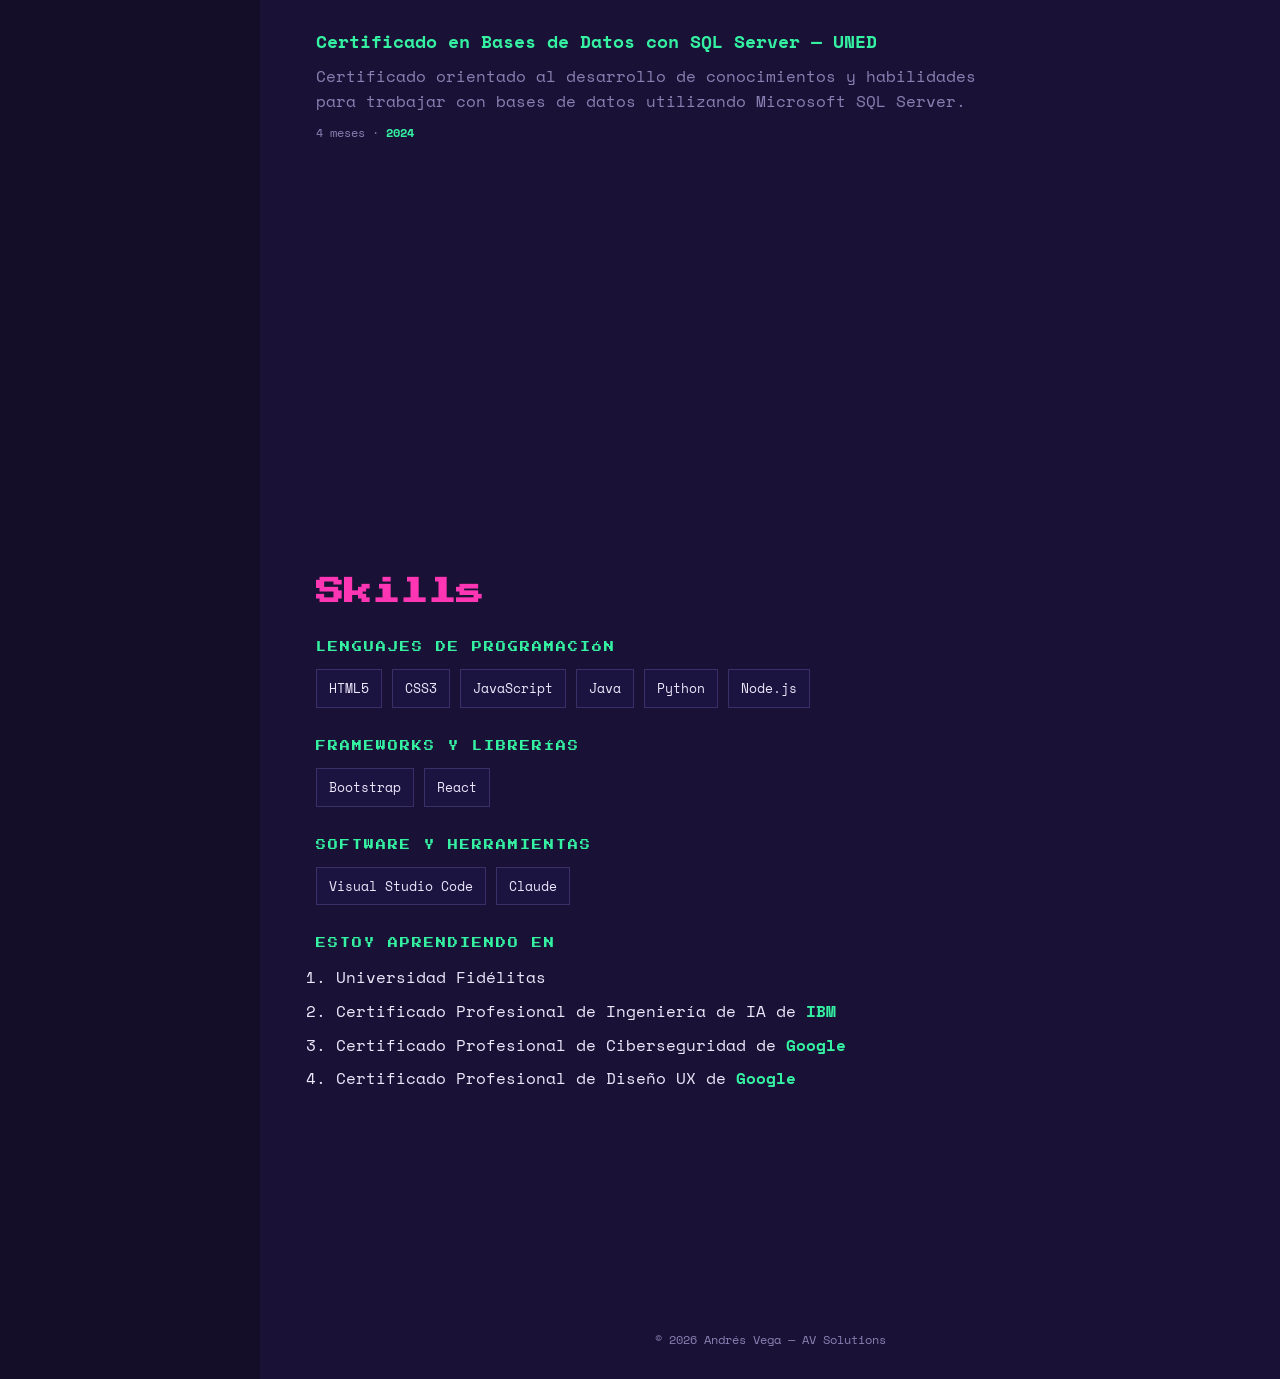
==== commit 6f0cb40d: "c" ====
--- a/index.html
+++ b/index.html
@@ -1,312 +1,159 @@
-<!doctype html>
+<!DOCTYPE html>
 <html lang="es">
-
 <head>
-  <title>AV Solutions - Portfolio</title>
-  <meta charset="utf-8" />
-  <meta name="viewport" content="width=device-width, initial-scale=1, shrink-to-fit=no" />
-  <link rel="preconnect" href="https://fonts.googleapis.com">
-  <link rel="preconnect" href="https://fonts.gstatic.com" crossorigin>
-  <link href="https://fonts.googleapis.com/css2?family=Inter:wght@300;400;500;600;700;800;900&display=swap" rel="stylesheet">
-  <link href="https://cdn.jsdelivr.net/npm/bootstrap@5.3.2/dist/css/bootstrap.min.css" rel="stylesheet">
-  <link href="https://unpkg.com/aos@2.3.1/dist/aos.css" rel="stylesheet">
-  <link rel="stylesheet" href="css/style.css">
+<meta charset="UTF-8">
+<meta name="viewport" content="width=device-width, initial-scale=1.0">
+<title>AV Solutions — Dev Web</title>
+<link rel="preconnect" href="https://fonts.googleapis.com">
+<link rel="preconnect" href="https://fonts.gstatic.com" crossorigin>
+<link href="https://fonts.googleapis.com/css2?family=Press+Start+2P&family=Space+Mono:wght@400;700&display=swap" rel="stylesheet">
+<link rel="stylesheet" href="styles.css">
 </head>
-
 <body>
 
-  <!-- Hero -->
-  <section class="hero" style="background-image: url(images/yo.jpg);">
-    <div class="hero-overlay"></div>
-    <div class="container position-relative" style="z-index:2;">
-      <div class="hero-subtitle-wrap" data-aos="fade-down">
-        <span class="hero-subtitle-line"></span>
-        <p class="hero-subtitle">UI/UX Design and Developer</p>
-        <span class="hero-subtitle-line"></span>
+<div class="layout">
+  <aside class="sidebar">
+    <div class="avatar-frame">
+      <img src="images/yop.png" alt="Andrés Vega">
+    </div>
+    <nav class="nav" aria-label="Navegación principal">
+      <a class="nav-link" href="#hero">ANDRÉS</a>
+      <a class="nav-link" href="#sobre">SOBRE MI</a>
+      <a class="nav-link" href="#portafolio">PORTAFOLIO</a>
+      <a class="nav-link" href="#educacion">EDUCACIÓN</a>
+      <a class="nav-link" href="#skills">SKILLS</a>
+    </nav>
+  </aside>
+
+  <main>
+    <section id="hero">
+      <h1 class="name">ANDRÉS <span>VEGA</span><span class="cursor">_</span></h1>
+      <p>Bienvenido a mi portafolio como desarrollador web.</p>
+      <p class="contact-line">Si quieres ponerte en contacto conmigo escríbeme a
+<a href="mailto:andresvega2206@gmail.com">andresvega2206@gmail.com</a>
+      </p>
+      <a class="pixel-btn" href="#" download>Descarga mi CV</a>
+      <div class="socials">
+        <a class="social-btn" href="https://www.linkedin.com/in/andres-vega-mu%C3%B1oz-9138b1361" target="_blank" aria-label="LinkedIn">
+          <svg viewBox="0 0 24 24"><path d="M4.98 3.5C4.98 4.88 3.87 6 2.5 6S0 4.88 0 3.5 1.11 1 2.5 1s2.48 1.12 2.48 2.5zM.24 8.25h4.5V23h-4.5V8.25zM8.5 8.25h4.31v2.02h.06c.6-1.13 2.06-2.32 4.24-2.32 4.53 0 5.37 2.98 5.37 6.86V23h-4.5v-6.98c0-1.66-.03-3.8-2.32-3.8-2.32 0-2.68 1.81-2.68 3.68V23h-4.5V8.25z"/></svg>
+        </a>
+        <a class="social-btn" href="https://github.com/vvegx06" target="_blank" aria-label="GitHub">
+          <svg viewBox="0 0 24 24"><path d="M12 .5C5.73.5.5 5.74.5 12.02c0 5.03 3.26 9.29 7.79 10.8.57.1.78-.25.78-.55v-2.14c-3.17.69-3.84-1.36-3.84-1.36-.52-1.32-1.27-1.68-1.27-1.68-1.04-.71.08-.7.08-.7 1.15.08 1.75 1.18 1.75 1.18 1.02 1.75 2.68 1.24 3.33.95.1-.74.4-1.24.72-1.53-2.53-.29-5.19-1.27-5.19-5.63 0-1.24.44-2.26 1.17-3.06-.12-.29-.51-1.46.11-3.04 0 0 .96-.31 3.14 1.17a10.8 10.8 0 0 1 5.72 0c2.18-1.48 3.14-1.17 3.14-1.17.62 1.58.23 2.75.11 3.04.73.8 1.17 1.82 1.17 3.06 0 4.37-2.67 5.34-5.21 5.62.41.36.77 1.05.77 2.13v3.16c0 .3.21.66.79.55A10.53 10.53 0 0 0 23.5 12c0-6.27-5.23-11.5-11.5-11.5z"/></svg>
+        </a>
+        <a class="social-btn" href="https://www.instagram.com/anwdrx/" target="_blank" aria-label="Instagram">
+          <svg viewBox="0 0 24 24"><path d="M12 2c2.72 0 3.06.01 4.12.06 1.06.05 1.79.22 2.43.47.66.26 1.22.6 1.77 1.15.55.55.89 1.11 1.15 1.77.25.64.42 1.37.47 2.43.05 1.06.06 1.4.06 4.12s-.01 3.06-.06 4.12c-.05 1.06-.22 1.79-.47 2.43a4.9 4.9 0 0 1-1.15 1.77 4.9 4.9 0 0 1-1.77 1.15c-.64.25-1.37.42-2.43.47-1.06.05-1.4.06-4.12.06s-3.06-.01-4.12-.06c-1.06-.05-1.79-.22-2.43-.47a4.9 4.9 0 0 1-1.77-1.15 4.9 4.9 0 0 1-1.15-1.77c-.25-.64-.42-1.37-.47-2.43C2.01 15.06 2 14.72 2 12s.01-3.06.06-4.12c.05-1.06.22-1.79.47-2.43.26-.66.6-1.22 1.15-1.77A4.9 4.9 0 0 1 5.45 2.53c.64-.25 1.37-.42 2.43-.47C8.94 2.01 9.28 2 12 2zm0 1.8c-2.67 0-2.99.01-4.04.06-.87.04-1.34.18-1.65.3-.42.16-.71.35-1.02.66-.31.31-.5.6-.66 1.02-.12.31-.26.78-.3 1.65C4.28 8.5 4.27 8.82 4.27 12s.01 3.5.06 4.51c.04.87.18 1.34.3 1.65.16.42.35.71.66 1.02.31.31.6.5 1.02.66.31.12.78.26 1.65.3 1.05.05 1.37.06 4.04.06s2.99-.01 4.04-.06c.87-.04 1.34-.18 1.65-.3.42-.16.71-.35 1.02-.66.31-.31.5-.6.66-1.02.12-.31.26-.78.3-1.65.05-1.01.06-1.33.06-4.51s-.01-3.5-.06-4.51c-.04-.87-.18-1.34-.3-1.65a2.7 2.7 0 0 0-.66-1.02 2.7 2.7 0 0 0-1.02-.66c-.31-.12-.78-.26-1.65-.3-1.05-.05-1.37-.06-4.04-.06zm0 4.65a5.55 5.55 0 1 1 0 11.1 5.55 5.55 0 0 1 0-11.1zm0 1.8a3.75 3.75 0 1 0 0 7.5 3.75 3.75 0 0 0 0-7.5zm5.78-2a1.3 1.3 0 1 1-2.6 0 1.3 1.3 0 0 1 2.6 0z"/></svg>
+        </a>
       </div>
-      <h1 class="hero-title" data-aos="fade-up" data-aos-delay="200">Andrés <br> Vega</h1>
-      <div class="stats-bar" data-aos="fade-up" data-aos-delay="400">
-        <div class="stat-item">
-          <h2 class="stat-number" data-count="2">0</h2>
-          <p class="stat-text">Años de<br>experiencia</p>
+    </section>
+
+    <section id="sobre">
+      <h2 class="section-title">Sobre mi</h2>
+      <p>Soy estudiante de Ingeniería en Sistemas, apasionado por la tecnología y el desarrollo de soluciones digitales. Me interesa especialmente el desarrollo web, la programación y el diseño de interfaces. Me gusta aprender constantemente, enfrentar nuevos retos y convertir ideas en proyectos funcionales y atractivos. Actualmente busco seguir desarrollando mis habilidades y adquirir experiencia profesional en el área tecnológica.</p>
+      <p class="tagline">ACTUALMENTE ESTUDIO Y BUSCO AMPLIAR MI CAMPO LABORAL EN EL MUNDO DEL DESARROLLO WEB Y CYBERSEGURIDAD</p>
+      <p class="contact-line">Si quieres ponerte en contacto conmigo escríbeme a
+        <a href="mailto:andresvega2206@gmail.com">andresvega2206@gmail.com</a>
+      </p>
+      <p class="contact-line">Mira mi experiencia laboral en detalle en <a href="https://www.linkedin.com/in/andres-vega-mu%C3%B1oz-9138b1361" target="_blank">LinkedIn</a></p>
+    </section>
+
+    <section id="portafolio">
+      <h2 class="section-title">Portafolio</h2>
+      <div class="grid-cards">
+        <article class="card">
+          <div class="card-thumb">
+            <img src="images/neighborhood.png" alt="Neighborhood Store">
+          </div>
+          <div class="card-body">
+            <h3>Neighborhood Store</h3>
+            <p>Aplicación web desarrollada en Shopify.</p>
+            <div class="tags">
+              <span class="tag">Shopify</span>
+              <span class="tag">HTML5</span>
+              <span class="tag">CSS3</span>
+            </div>
+            <a class="card-go" href="https://neighborhoodcr.com/" target="_blank">VER PROYECTO →</a>
+          </div>
+        </article>
+        <article class="card">
+          <div class="card-thumb">
+            <img src="images/archv.png" alt="ARCHV Store">
+          </div>
+          <div class="card-body">
+            <h3>ARCHV Store</h3>
+            <p>Aplicación web desarrollada en Shopify.</p>
+            <div class="tags">
+              <span class="tag">Shopify</span>
+              <span class="tag">HTML5</span>
+              <span class="tag">CSS3</span>
+            </div>
+            <a class="card-go" href="https://archvcr.myshopify.com/" target="_blank">VER PROYECTO →</a>
+          </div>
+        </article>
+      </div>
+    </section>
+
+    <section id="educacion">
+      <h2 class="section-title">Educación</h2>
+      <div class="timeline">
+        <div class="timeline-item">
+          <h3>Ingeniería en Sistemas de Computación — Universidad Fidélitas</h3>
+          <p>Carrera universitaria enfocada en el estudio, diseño, desarrollo y gestión de sistemas tecnológicos. Forma profesionales capaces de analizar problemas y crear soluciones mediante el uso de la programación, bases de datos, redes, software y otras tecnologías.</p>
+          <span class="timeline-meta">3 años y 4 meses · <span class="status">En curso</span></span>
         </div>
-        <div class="stat-divider"></div>
-        <div class="stat-item">
-          <h2 class="stat-number" data-count="2">0</h2>
-          <p class="stat-text">Clientes<br>Satisfechos</p>
-        </div>
-        <div class="stat-divider"></div>
-        <div class="stat-item">
-          <h2 class="stat-number" data-count="2">0</h2>
-          <p class="stat-text">Proyectos<br>Completados</p>
+        <div class="timeline-item">
+          <h3>Certificado en Bases de Datos con SQL Server — UNED</h3>
+          <p>Certificado orientado al desarrollo de conocimientos y habilidades para trabajar con bases de datos utilizando Microsoft SQL Server.</p>
+          <span class="timeline-meta">4 meses · <span class="status">2024</span></span>
         </div>
       </div>
-    </div>
-  </section>
+    </section>
 
-  <!-- Services -->
-  <section class="section-dark">
-    <div class="container">
-      <div class="text-center mb-5" data-aos="fade-up">
-        <h2 class="section-title">Lo que hago</h2>
-      </div>
-      <div class="row g-4 justify-content-center">
-        <div class="col-lg-4" data-aos="fade-up" data-aos-delay="100">
-          <div class="service-card">
-            <div class="service-icon">
-              <i data-lucide="pen-tool"></i>
-            </div>
-            <h5>UI/UX Design & Development</h5>
-            <p>Diseño y desarrollo de interfaces digitales, combinando la parte visual y la experiencia del usuario con la programación.</p>
-            <div class="service-tags">
-              <span>Figma</span>
-              <span>React</span>
-              <span>CSS</span>
-              <span>HTML</span>
-            </div>
-          </div>
-        </div>
-        <div class="col-lg-4" data-aos="fade-up" data-aos-delay="200">
-          <div class="service-card">
-            <div class="service-icon">
-              <i data-lucide="database"></i>
-            </div>
-            <h5>Database Management</h5>
-            <p>Gestión y organización de datos mediante bases de datos, enfocándose en almacenamiento, seguridad y acceso eficiente.</p>
-            <div class="service-tags">
-              <span>SQL</span>
-              <span>MongoDB</span>
-              <span>Supabase</span>
-            </div>
-          </div>
-        </div>
-        <div class="col-lg-4" data-aos="fade-up" data-aos-delay="300">
-          <div class="service-card">
-            <div class="service-icon">
-              <i data-lucide="zap"></i>
-            </div>
-            <h5>Automation</h5>
-            <p>Creación de procesos automatizados para optimizar tareas, reducir trabajo manual y mejorar la eficiencia.</p>
-            <div class="service-tags">
-              <span>Workflows</span>
-              <span>APIs</span>
-              <span>Scripts</span>
-            </div>
-          </div>
+    <section id="skills">
+      <h2 class="section-title">Skills</h2>
+
+      <div class="skills-block">
+        <p class="eyebrow">LENGUAJES DE PROGRAMACIÓN</p>
+        <div class="pill-row">
+          <span class="pill">HTML5</span>
+          <span class="pill">CSS3</span>
+          <span class="pill">JavaScript</span>
+          <span class="pill">Java</span>
+          <span class="pill">Python</span>
+          <span class="pill">Node.js</span>
         </div>
       </div>
-    </div>
-  </section>
 
-  <!-- About -->
-  <section class="section-dark">
-    <div class="container">
-      <div class="text-center mb-5" data-aos="fade-up">
-        <h2 class="section-title">Sobre Mi</h2>
-      </div>
-      <div class="row g-4 align-items-center">
-        <div class="col-lg-4" data-aos="fade-right">
-          <div class="about-card card-yellow">
-            <h3>Estudios</h3>
-            <div class="card-item">
-              <h5>Bachillerato en Ingeniería en Sistemas</h5>
-              <p>Universidad Fidélitas</p>
-            </div>
-            <div class="card-item">
-              <h5>Técnico en SQL Databases</h5>
-              <p>UNED</p>
-            </div>
-          </div>
-        </div>
-        <div class="col-lg-4" data-aos="fade-up">
-          <div class="about-card card-teal">
-            <h3>Intereses</h3>
-            <div class="card-item">
-              <h5>Frontend Development</h5>
-              <p>React, HTML 5, CSS 3</p>
-            </div>
-            <div class="card-item">
-              <h5>UI/UX Design</h5>
-              <p>Figma y Herramientas de IA</p>
-            </div>
-            <div class="card-item">
-              <h5>Databases</h5>
-              <p>SQL, MongoDB, Supabase</p>
-            </div>
-          </div>
-        </div>
-        <div class="col-lg-4" data-aos="fade-left">
-          <div class="about-image-wrapper">
-            <img src="images/ima1.jpg" class="img-fluid about-img" alt="Andrés Vega">
-            <div class="about-image-accent"></div>
-          </div>
+      <div class="skills-block">
+        <p class="eyebrow">FRAMEWORKS Y LIBRERÍAS</p>
+        <div class="pill-row">
+          <span class="pill">Bootstrap</span>
+          <span class="pill">React</span>
         </div>
       </div>
-    </div>
-  </section>
 
-  <!-- Portfolio -->
-  <section class="section-dark" id="portfolio">
-    <div class="container">
-      <div class="text-center mb-5" data-aos="fade-up">        <h2 class="section-title">Proyectos</h2>
-      </div>
-      <div class="portfolio-filters" data-aos="fade-up" data-aos-delay="100">
-        <button class="filter-btn active" data-filter="all">All</button>
-        <button class="filter-btn" data-filter="shopify"><i data-lucide="shopping-bag" style="width:16px;height:16px;"></i> Shopify</button>
-        <button class="filter-btn" data-filter="uiux"><i data-lucide="layout" style="width:16px;height:16px;"></i> UI/UX Design</button>
-        <button class="filter-btn" data-filter="web"><i data-lucide="globe" style="width:16px;height:16px;"></i> Web Apps</button>
-      </div>
-      <div class="portfolio-grid">
-        <div class="portfolio-item" data-category="shopify" data-name="Neighborhood" data-desc="Tienda de ropa online en Shopify." data-status="Finalizado" data-status-detail="En uso" data-img="images/nei.png" data-link="https://neighborhoodcr.com/">
-          <div class="portfolio-img">
-            <img src="images/nei.png" alt="Neighborhood">
-            <div class="portfolio-overlay">
-              <span class="portfolio-badge"><i data-lucide="shopping-bag" style="width:14px;height:14px;"></i> Shopify</span>
-              <h5>Neighborhood</h5>
-              <p>Tienda de ropa online</p>
-              <span class="portfolio-link"><i data-lucide="external-link" style="width:16px;height:16px;"></i> Ver proyecto</span>
-            </div>
-          </div>
-        </div>
-        <div class="portfolio-item" data-category="shopify" data-name="Archv" data-desc="Tienda de ropa online en Shopify." data-status="Finalizado" data-status-detail="No está en uso" data-img="images/Archv.png">
-          <div class="portfolio-img">
-            <img src="images/Archv.png" alt="Archv">
-            <div class="portfolio-overlay">
-              <span class="portfolio-badge"><i data-lucide="shopping-bag" style="width:14px;height:14px;"></i> Shopify</span>
-              <h5>Archv</h5>
-              <p>Tienda de ropa online</p>
-              <span class="portfolio-link"><i data-lucide="external-link" style="width:16px;height:16px;"></i> Ver proyecto</span>
-            </div>
-          </div>
-        </div>
-        <div class="portfolio-item" data-category="web" data-name="VOS Construa" data-desc="Aplicación web para gestión de proyectos de construcción." data-status="En desarrollo" data-status-detail="Próximamente" data-img="images/vosconstrua.png">
-          <div class="portfolio-img">
-            <img src="images/vosconstrua.png" alt="VOS Construa">
-            <div class="portfolio-overlay">
-              <span class="portfolio-badge"><i data-lucide="globe" style="width:14px;height:14px;"></i> Web App</span>
-              <h5>VOS Construa</h5>
-              <p>Gestión de proyectos</p>
-              <span class="portfolio-link"><i data-lucide="external-link" style="width:16px;height:16px;"></i> Ver proyecto</span>
-            </div>
-          </div>
+      <div class="skills-block">
+        <p class="eyebrow">SOFTWARE Y HERRAMIENTAS</p>
+        <div class="pill-row">
+          <span class="pill">Visual Studio Code</span>
+          <span class="pill">Claude</span>
         </div>
       </div>
-    </div>
-  </section>
 
-  <!-- Project Modal -->
-  <div class="modal fade" id="projectModal" tabindex="-1">
-    <div class="modal-dialog modal-dialog-centered">
-      <div class="modal-content">
-        <div class="modal-header-custom">
-          <img id="modalImg" src="" alt="Project">
-          <button type="button" class="modal-close-btn" data-bs-dismiss="modal">
-            <i data-lucide="x"></i>
-          </button>
-        </div>
-        <div class="modal-body-custom">
-          <h3 id="modalTitle"></h3>
-          <p id="modalDesc"></p>
-          <div class="modal-meta">
-            <span id="modalStatus" class="status-badge"></span>
-            <span id="modalStatusDetail" class="status-detail"></span>
-          </div>
-          <a id="modalLink" href="#" target="_blank" class="modal-cta" style="display:none;">
-            <i data-lucide="external-link" style="width:18px;height:18px;"></i>
-            <span>Visitar sitio</span>
-          </a>
-        </div>
+      <div class="skills-block">
+        <p class="eyebrow">ESTOY APRENDIENDO EN</p>
+        <ol class="learning">
+          <li>Universidad Fidélitas</li>
+          <li>Certificado Profesional de Ingeniería de IA de <a href="#">IBM</a></li>
+          <li>Certificado Profesional de Ciberseguridad de <a href="#">Google</a></li>
+          <li>Certificado Profesional de Diseño UX de <a href="#">Google</a></li>
+        </ol>
       </div>
-    </div>
-  </div>
+    </section>
 
-  <!-- FAQs -->
-  <section class="section-dark">
-    <div class="container">
-      <div class="text-center mb-5" data-aos="fade-up">
-        <h2 class="section-title">Preguntas frecuentes</h2>
-      </div>
-      <div class="row align-items-center">
-        <div class="col-lg-5" data-aos="fade-right">
-          <div class="faq-visual">
-            <img src="images/ima.jpg" class="img-fluid faq-img" alt="FAQ">
-            <div class="faq-floating-card" data-aos="zoom-in" data-aos-delay="300">
-              <i data-lucide="message-circle" style="width:24px;height:24px;"></i>
-              <span>¿Tenés dudas?</span>
-            </div>
-          </div>
-        </div>
-        <div class="col-lg-7" data-aos="fade-left">
-          <div class="accordion" id="faqAccordion">
-            <div class="accordion-item">
-              <h5 class="accordion-header">
-                <button class="accordion-button" type="button" data-bs-toggle="collapse" data-bs-target="#faq1">
-                  <i data-lucide="help-circle" style="width:20px;height:20px;"></i>
-                  ¿Qué servicios ofrezco?
-                </button>
-              </h5>
-              <div id="faq1" class="accordion-collapse collapse show" data-bs-parent="#faqAccordion">
-                <div class="accordion-body">Ofrezco soluciones en UI/UX Design & Development, Database Management y Automation, enfocadas en crear experiencias digitales funcionales, organizar datos y optimizar procesos.</div>
-              </div>
-            </div>
-            <div class="accordion-item">
-              <h5 class="accordion-header">
-                <button class="accordion-button collapsed" type="button" data-bs-toggle="collapse" data-bs-target="#faq2">
-                  <i data-lucide="help-circle" style="width:20px;height:20px;"></i>
-                  ¿Puedo trabajar en un proyecto desde cero?
-                </button>
-              </h5>
-              <div id="faq2" class="accordion-collapse collapse" data-bs-parent="#faqAccordion">
-                <div class="accordion-body">Sí. Puedo participar desde la planificación y diseño hasta el desarrollo, implementación y optimización del proyecto.</div>
-              </div>
-            </div>
-            <div class="accordion-item">
-              <h5 class="accordion-header">
-                <button class="accordion-button collapsed" type="button" data-bs-toggle="collapse" data-bs-target="#faq3">
-                  <i data-lucide="help-circle" style="width:20px;height:20px;"></i>
-                  ¿Por qué trabajar conmigo?
-                </button>
-              </h5>
-              <div id="faq3" class="accordion-collapse collapse" data-bs-parent="#faqAccordion">
-                <div class="accordion-body">Busco crear soluciones que combinen diseño, tecnología y eficiencia, adaptándome a las necesidades de cada proyecto y priorizando resultados funcionales y fáciles de usar.</div>
-              </div>
-            </div>
-          </div>
-        </div>
-      </div>
-    </div>
-  </section>
+    <footer>© 2026 Andrés Vega — AV Solutions</footer>
+  </main>
+</div>
 
-  <!-- Footer -->
-  <footer class="footer">
-    <div class="container">
-      <div class="footer-content">
-        <div class="footer-brand">
-          <h3>AV Solutions</h3>
-          <p>UI/UX Design & Development</p>
-        </div>
-        <div class="footer-links">
-          <a href="https://wa.me/549XXXXXXXXXX" target="_blank" class="footer-social" aria-label="WhatsApp">
-            <svg width="22" height="22" viewBox="0 0 24 24" fill="currentColor"><path d="M16.6 14c-.2-.1-1.5-.7-1.7-.8c-.2-.1-.4-.1-.6.1c-.2.2-.6.8-.8 1c-.1.2-.3.2-.5.1c-.7-.3-1.4-.7-2-1.2c-.5-.5-1-1.1-1.4-1.7c-.1-.2 0-.4.1-.5c.1-.1.2-.3.4-.4c.1-.1.2-.3.2-.4c.1-.1.1-.3 0-.4c-.1-.1-.6-1.3-.8-1.8c-.1-.7-.3-.7-.5-.7h-.5c-.2 0-.5.2-.6.3c-.6.6-.9 1.3-.9 2.1c.1.9.4 1.8 1 2.6c1.1 1.6 2.5 2.9 4.2 3.7c.5.2.9.4 1.4.5c.5.2 1 .2 1.6.1c.7-.1 1.3-.6 1.7-1.2c.2-.4.2-.8.1-1.2zm2.5-9.1C15.2 1 8.9 1 5 4.9c-3.2 3.2-3.8 8.1-1.6 12L2 22l5.3-1.4c1.5.8 3.1 1.2 4.7 1.2c5.5 0 9.9-4.4 9.9-9.9c.1-2.6-1-5.1-2.8-7"/></svg>
-          </a>
-          <a href="https://github.com/TU-USERNAME" target="_blank" class="footer-social" aria-label="GitHub">
-            <svg width="22" height="22" viewBox="0 0 24 24" fill="currentColor"><path d="M12 2C6.477 2 2 6.484 2 12.017c0 4.425 2.865 8.18 6.839 9.504.5.092.682-.217.682-.483 0-.237-.008-.868-.013-1.703-2.782.605-3.369-1.343-3.369-1.343-.454-1.158-1.11-1.466-1.11-1.466-.908-.62.069-.608.069-.608 1.003.07 1.531 1.032 1.531 1.032.892 1.53 2.341 1.088 2.91.832.092-.647.35-1.088.636-1.338-2.22-.253-4.555-1.113-4.555-4.951 0-1.093.39-1.988 1.029-2.688-.103-.253-.446-1.272.098-2.65 0 0 .84-.27 2.75 1.026A9.564 9.564 0 0 1 12 6.844a9.59 9.59 0 0 1 2.504.337c1.909-1.296 2.747-1.027 2.747-1.027.546 1.379.202 2.398.1 2.651.64.7 1.028 1.595 1.028 2.688 0 3.848-2.339 4.695-4.566 4.943.359.309.678.92.678 1.855 0 1.338-.012 2.419-.012 2.747 0 .268.18.58.688.482A10.02 10.02 0 0 0 22 12.017C22 6.484 17.522 2 12 2z"/></svg>
-          </a>
-          <a href="https://instagram.com/TU-USERNAME" target="_blank" class="footer-social" aria-label="Instagram">
-            <svg width="22" height="22" viewBox="0 0 24 24" fill="currentColor"><path d="M7.8 2h8.4C19.4 2 22 4.6 22 7.8v8.4a5.8 5.8 0 0 1-5.8 5.8H7.8C4.6 22 2 19.4 2 16.2V7.8A5.8 5.8 0 0 1 7.8 2m-.2 2A3.6 3.6 0 0 0 4 7.6v8.8C4 18.39 5.61 20 7.6 20h8.8a3.6 3.6 0 0 0 3.6-3.6V7.6C20 5.61 18.39 4 16.4 4H7.6m9.65 1.5a1.25 1.25 0 0 1 1.25 1.25A1.25 1.25 0 0 1 17.25 8 1.25 1.25 0 0 1 16 6.75a1.25 1.25 0 0 1 1.25-1.25M12 7a5 5 0 0 1 5 5 5 5 0 0 1-5 5 5 5 0 0 1-5-5 5 5 0 0 1 5-5m0 2a3 3 0 0 0-3 3 3 3 0 0 0 3 3 3 3 0 0 0 3-3 3 3 0 0 0-3-3z"/></svg>
-          </a>
-        </div>
-      </div>
-      <div class="footer-bottom">
-        <p>&copy; 2026 Andrés Vega. Hecho con <i data-lucide="heart" style="width:14px;height:14px;color:var(--neon);"></i></p>
-      </div>
-    </div>
-  </footer>
-
-  <script src="https://cdn.jsdelivr.net/npm/bootstrap@5.3.2/dist/js/bootstrap.bundle.min.js"></script>
-  <script src="https://unpkg.com/aos@2.3.1/dist/aos.js"></script>
-  <script src="https://unpkg.com/lucide@latest"></script>
-  <script src="js/main.js"></script>
+<script src="main.js"></script>
 </body>
-
 </html>
--- a/styles.css
+++ b/styles.css
@@ -0,0 +1,321 @@
+:root{
+  --bg: #150e28;
+  --bg-alt: #1c1440;
+  --panel: #1a1236;
+  --pink: #ff36b3;
+  --pink-dim: #b0308a;
+  --green: #35f2a3;
+  --cyan: #7ef7ff;
+  --text: #ece7fb;
+  --muted: #8a80b3;
+  --line: #3a2f66;
+  --pixel: 4px;
+}
+
+*{ box-sizing: border-box; }
+html{ scroll-behavior: smooth; height: 100%; }
+body{
+  margin:0;
+  min-height: 100%;
+  background: var(--bg);
+  color: var(--text);
+  font-family: 'Space Mono', monospace;
+  line-height:1.6;
+}
+::selection{ background: var(--pink); color: var(--bg); }
+
+h1,h2,.pixel-font{ font-family:'Press Start 2P', monospace; }
+
+a{ color: var(--green); text-decoration:none; }
+a:hover{ text-decoration: underline; }
+a:focus-visible, button:focus-visible, .nav-link:focus-visible{
+  outline: 2px solid var(--cyan);
+  outline-offset: 3px;
+}
+
+/* ---------- layout shell ---------- */
+.layout{
+  display:grid;
+  grid-template-columns: 260px 1fr;
+  min-height: 100vh;
+}
+
+/* ---------- sidebar ---------- */
+.sidebar{
+  background: var(--bg-alt);
+  padding: 300px 20px 40px;
+  position: sticky;
+  top: 0;
+  align-self: start;
+  height: 100vh;
+  display:flex;
+  flex-direction:column;
+  align-items:center;
+  gap: 36px;
+  order: 1;
+  border-right: 1px solid var(--line);
+  border-left: none;
+}
+main{ order: 2; }
+.avatar-frame{
+  width: 200px;
+  height: 200px;
+  display:flex;
+  align-items:center;
+  justify-content:center;
+  overflow:hidden;
+}
+.avatar-frame img{
+  width: 100%;
+  height: 100%;
+  object-fit:cover;
+}
+
+nav.nav{ display:flex; flex-direction:column; gap: 18px; width:100%; }
+.nav-link{
+  font-family:'Press Start 2P', monospace;
+  font-size: 10px;
+  letter-spacing: 1px;
+  color: var(--muted);
+  text-align:center;
+  padding: 8px 4px;
+  text-decoration:none;
+  position:relative;
+  transition: color .15s ease;
+}
+.nav-link::before{
+  content:"▸";
+  position:absolute;
+  left: -2px;
+  opacity:0;
+  color: var(--green);
+  transition: opacity .15s ease, left .15s ease;
+}
+.nav-link:hover{ color: var(--text); }
+.nav-link.active{ color: var(--green); }
+.nav-link.active::before{ opacity:1; left: 2px; }
+
+/* ---------- main content ---------- */
+main{ background: var(--panel); }
+section{
+  min-height:100vh;
+  display:flex;
+  flex-direction:column;
+  align-items:flex-start;
+  justify-content:center;
+  padding: 60px 56px;
+}
+section:last-of-type{ border-bottom: none; }
+
+.eyebrow{
+  font-family:'Press Start 2P', monospace;
+  font-size: 10px;
+  color: var(--green);
+  letter-spacing: 2px;
+  margin: 0 0 14px;
+}
+
+h1.name{
+  font-size: clamp(28px, 4vw, 44px);
+  margin: 0 0 20px;
+  color: var(--text);
+  line-height:1.4;
+}
+h1.name span{ color: var(--pink); }
+h1.name .cursor{
+  display:inline-block;
+  color: var(--green);
+  animation: blink 1s steps(1) infinite;
+}
+@keyframes blink{ 50%{ opacity:0; } }
+
+h2.section-title{
+  font-size: clamp(20px, 3vw, 28px);
+  color: var(--pink);
+  margin: 0 0 24px;
+}
+
+p{ color: var(--text); max-width: 900px; }
+p.muted{ color: var(--muted); }
+.contact-line{ color: var(--muted); margin-top: 22px; }
+.contact-line a{ color: var(--green); font-weight:700; }
+
+/* pixel-cut button */
+.pixel-btn{
+  font-family:'Press Start 2P', monospace;
+  font-size: 9px;
+  color: var(--bg);
+  background: var(--green);
+  display:inline-block;
+  width: fit-content;
+  padding: 6px 10px;
+  margin-top: 26px;
+  border:none;
+  cursor:pointer;
+  clip-path: polygon(
+    var(--pixel) 0, calc(100% - var(--pixel)) 0, 100% var(--pixel),
+    100% calc(100% - var(--pixel)), calc(100% - var(--pixel)) 100%, var(--pixel) 100%,
+    0 calc(100% - var(--pixel)), 0 var(--pixel)
+  );
+  transition: transform .12s ease, background .12s ease;
+}
+.pixel-btn:hover{ background: var(--cyan); transform: translate(-2px,-2px); text-decoration:none; }
+
+.socials{ display:flex; gap: 14px; margin-top: 26px; }
+.social-btn{
+  width: 40px; height: 40px;
+  display:flex; align-items:center; justify-content:center;
+  background: var(--pink);
+  color: var(--bg);
+  clip-path: polygon(
+    3px 0, calc(100% - 3px) 0, 100% 3px,
+    100% calc(100% - 3px), calc(100% - 3px) 100%, 3px 100%,
+    0 calc(100% - 3px), 0 3px
+  );
+  transition: background .12s ease, transform .12s ease;
+}
+.social-btn:hover{ background: var(--green); transform: translateY(-3px); }
+.social-btn svg{ width:18px; height:18px; fill: currentColor; }
+
+  .tagline{
+    font-family:'Press Start 2P', monospace;
+    font-size: 12px;
+    line-height: 2;
+    color: var(--pink);
+    margin: 26px 0 0;
+    max-width: 900px;
+  }
+
+/* ---------- portafolio ---------- */
+.grid-cards{
+  display:grid;
+  grid-template-columns: repeat(auto-fit, minmax(280px, 1fr));
+  gap: 20px;
+  max-width: 800px;
+}
+.card{
+  background: var(--bg-alt);
+  border: 1px solid var(--line);
+  display:flex;
+  flex-direction:column;
+}
+.card-thumb{
+  height: 160px;
+  display:flex;
+  align-items:center;
+  justify-content:center;
+  border-bottom: 1px solid var(--line);
+  overflow:hidden;
+  background: var(--bg-alt);
+}
+.card-thumb img{
+  width: 100%;
+  height: 100%;
+  object-fit:cover;
+}
+.card-body{ padding: 18px; display:flex; flex-direction:column; gap:10px; flex:1; }
+.card-body h3{ margin:0; color: var(--text); font-size: 16px; }
+.card-body p{ margin:0; color: var(--muted); font-size: 14px; }
+.tags{ display:flex; flex-wrap:wrap; gap:6px; margin-top:4px; }
+.tag{
+  font-size: 10px;
+  font-family:'Press Start 2P', monospace;
+  padding: 5px 6px;
+  background: var(--panel);
+  color: var(--cyan);
+  border: 1px solid var(--line);
+}
+.card-go{
+  margin-top:auto;
+  align-self:flex-start;
+  font-family:'Press Start 2P', monospace;
+  font-size: 10px;
+  color: var(--green);
+}
+.card-go:hover{ color: var(--cyan); }
+
+/* ---------- educación ---------- */
+.timeline{ max-width: 700px; display:flex; flex-direction:column; gap: 34px; }
+.timeline-item h3{ color: var(--green); margin: 0 0 8px; font-size: 18px; }
+.timeline-item p{ margin:0; color: var(--muted); }
+.timeline-meta{
+  display:block;
+  margin-top: 8px;
+  font-size: 12px;
+  color: var(--muted);
+}
+.timeline-meta .status{ color: var(--green); font-weight:700; }
+
+/* ---------- skills ---------- */
+.skills-block{ margin-bottom: 30px; max-width: 700px; }
+.skills-block h3.eyebrow{ margin-bottom: 14px; }
+.pill-row{ display:flex; flex-wrap:wrap; gap: 10px; }
+.pill{
+  padding: 8px 12px;
+  background: var(--bg-alt);
+  border: 1px solid var(--line);
+  font-size: 13px;
+  color: var(--text);
+}
+ol.learning{ margin:0; padding-left: 20px; color: var(--text); }
+ol.learning li{ margin-bottom: 8px; }
+ol.learning a{ font-weight:700; }
+
+/* ---------- footer ---------- */
+footer{
+  text-align:center;
+  padding: 30px;
+  color: var(--muted);
+  font-size: 12px;
+}
+
+/* ---------- responsive ---------- */
+@media (max-width: 860px){
+  .layout{ grid-template-columns: 1fr; margin: 0; border:none; }
+  .sidebar{
+    display:none;
+  }
+  main{ order: 1; }
+  section{ padding: 46px 24px; }
+  h1.name{ font-size: 24px; }
+  h2.section-title{ font-size: 18px; }
+  p{ font-size: 14px; }
+  .tagline{ font-size: 10px; }
+  .grid-cards{ grid-template-columns: 1fr; }
+  .card-thumb{ height: 160px; }
+  .socials{ flex-wrap: wrap; }
+  .pill-row{ gap: 8px; }
+  .pill{ font-size: 11px; padding: 6px 10px; }
+  .timeline-item h3{ font-size: 14px; }
+  .eyebrow{ font-size: 8px; }
+}
+
+@media (max-width: 480px){
+  .sidebar{
+    padding: 8px 14px;
+  }
+  .avatar-frame{ width:40px; height:40px; }
+  section{ padding: 30px 16px; min-height: auto; }
+  h1.name{ font-size: 20px; }
+  h2.section-title{ font-size: 16px; }
+  .pixel-btn{ font-size: 8px; padding: 6px 10px; }
+  .social-btn{ width: 34px; height: 34px; }
+  .card-body{ padding: 14px; }
+  .card-body h3{ font-size: 14px; }
+  .card-body p{ font-size: 12px; }
+  .tag{ font-size: 8px; padding: 4px 5px; }
+  .card-go{ font-size: 8px; }
+  .skills-block{ margin-bottom: 20px; }
+  .timeline-item h3{ font-size: 13px; }
+  .timeline-meta{ font-size: 11px; }
+  .eyebrow{ font-size: 7px; }
+}
+
+@media (prefers-reduced-motion: reduce){
+  html{ scroll-behavior:auto; }
+  .name .cursor{ animation:none; }
+}
+
+@media (max-width: 860px){
+  #hero{ flex-direction: column; gap: 20px; }
+}
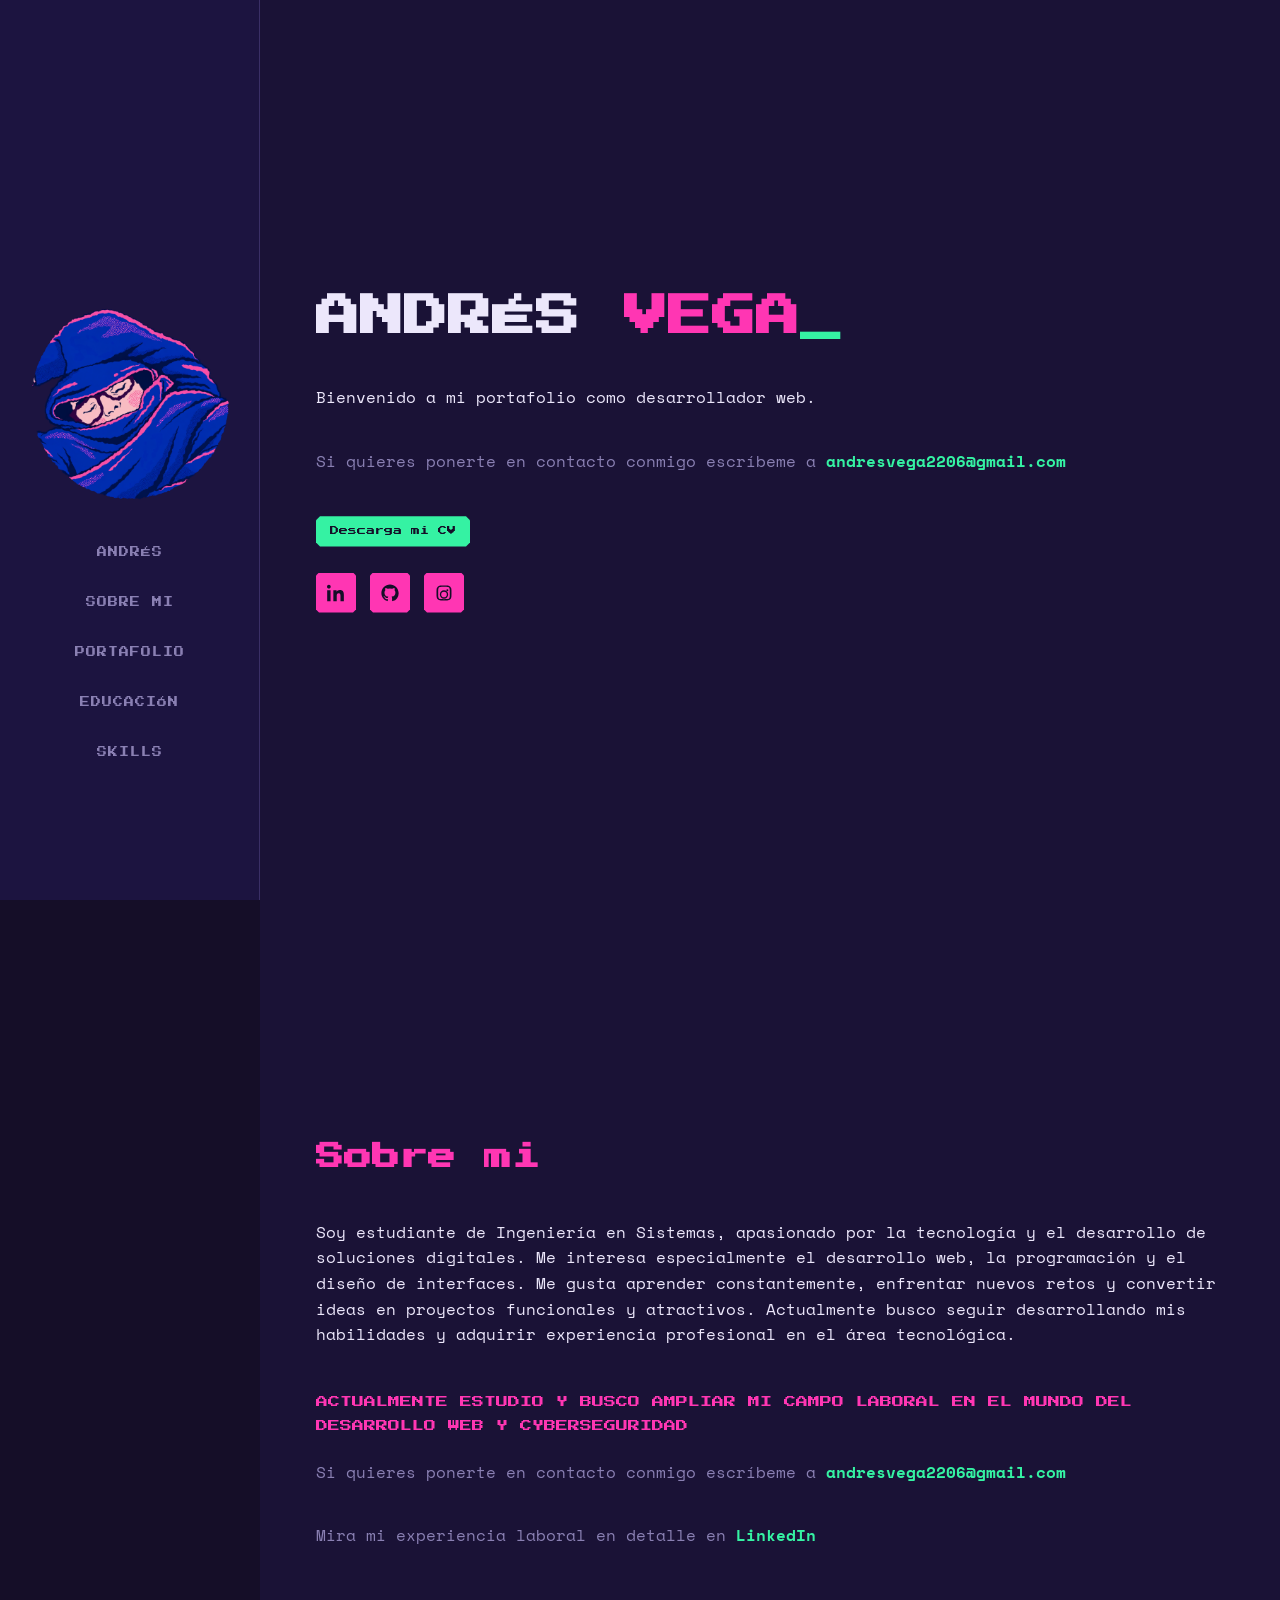
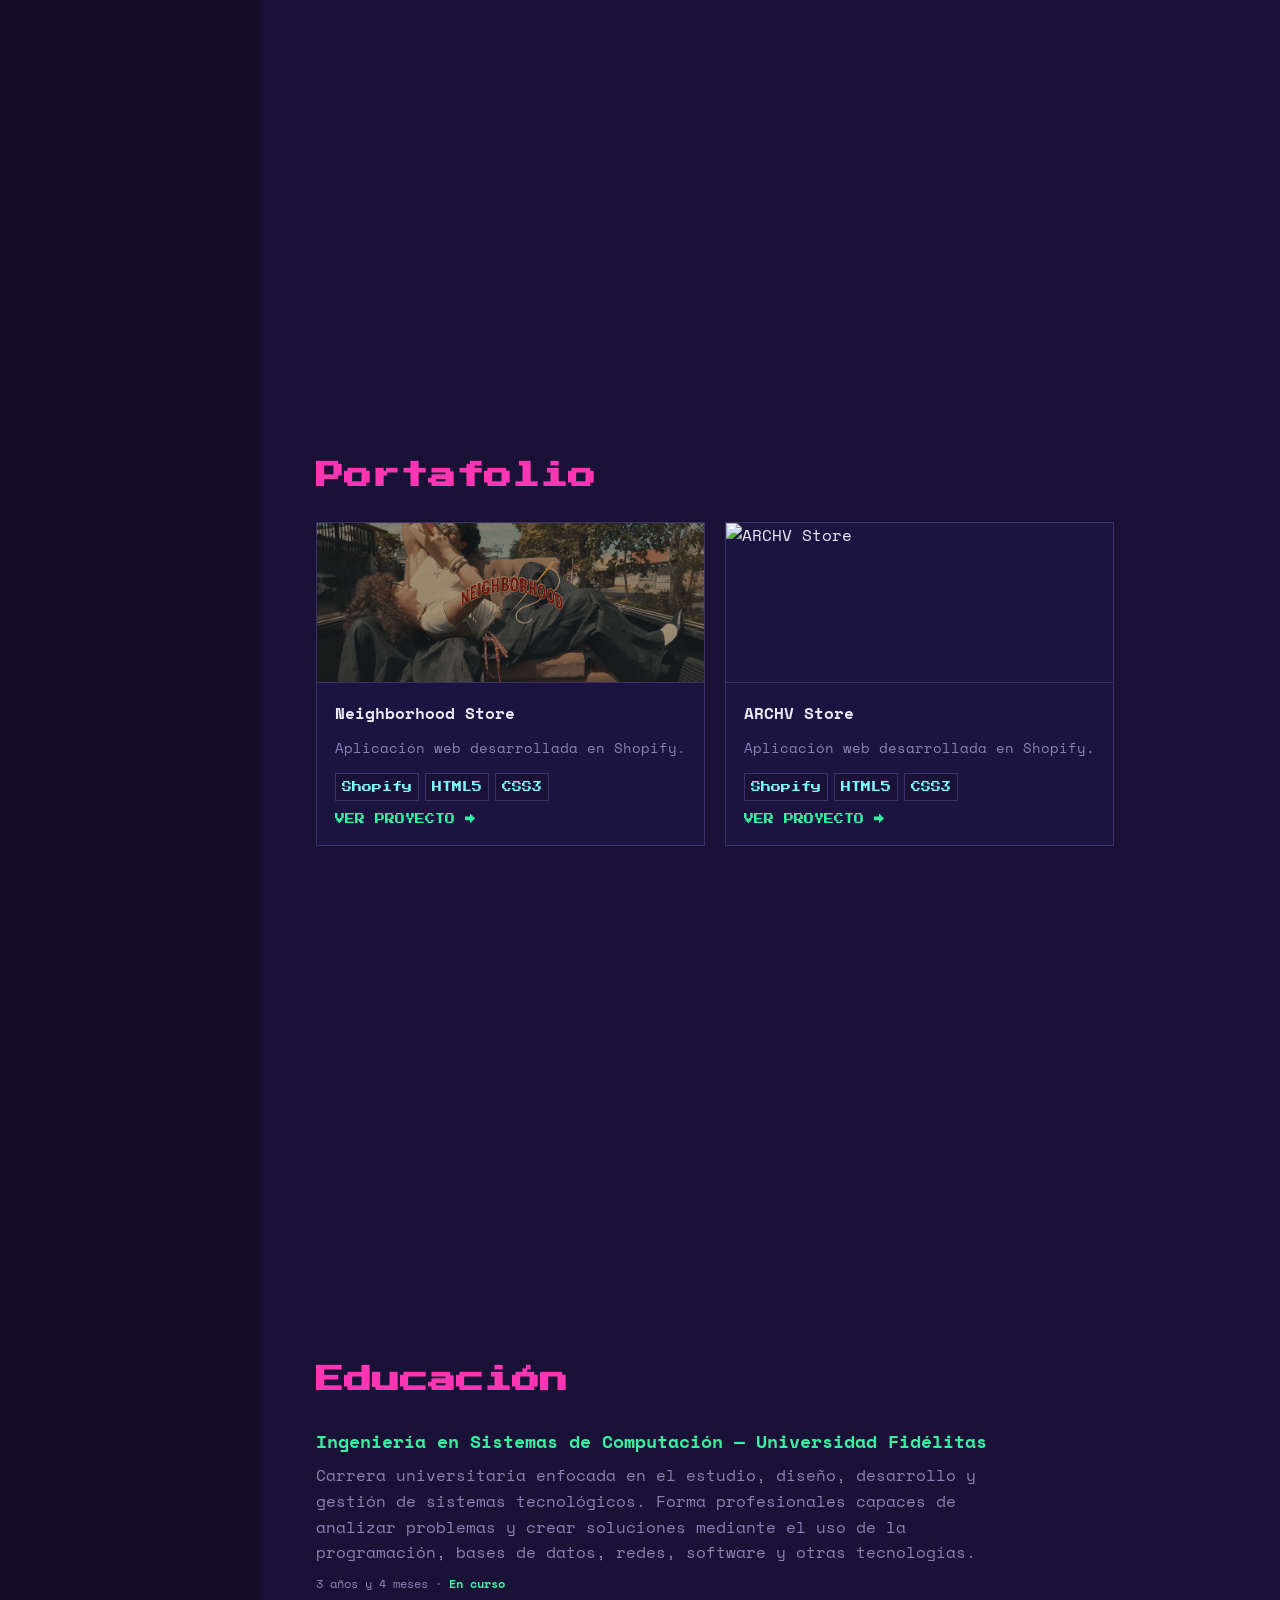
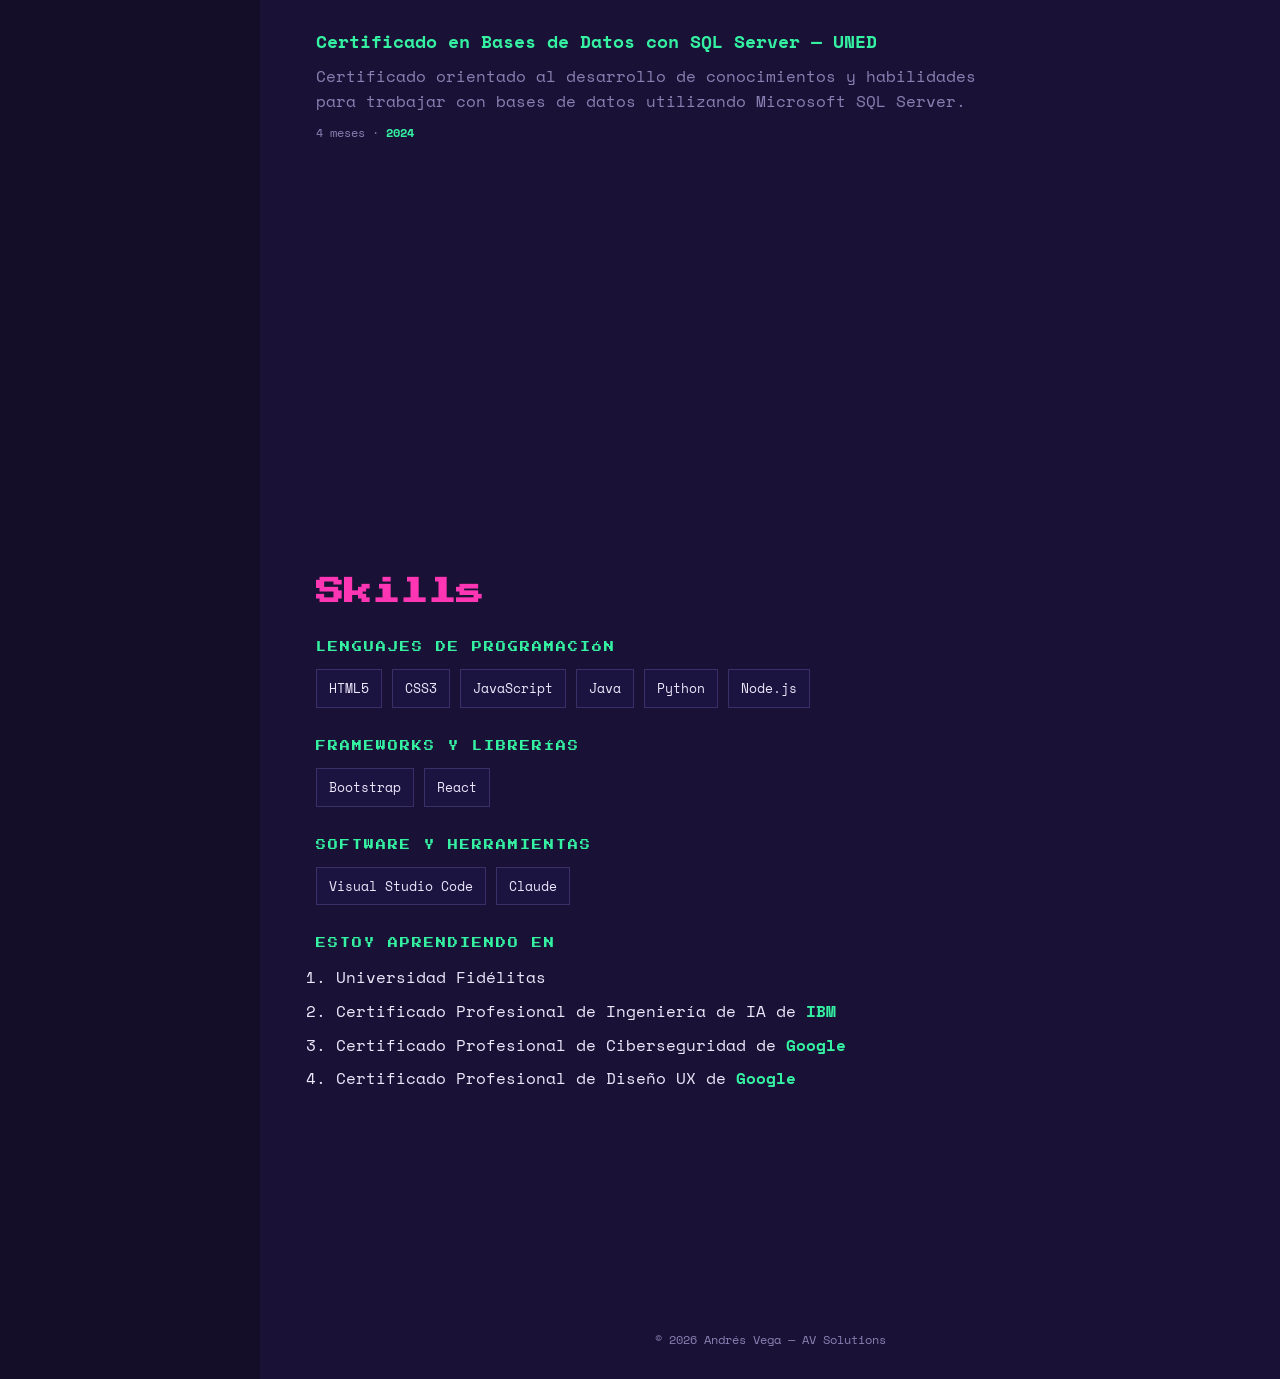
==== commit 3e9965f2: "cv" ====
--- a/index.html
+++ b/index.html
@@ -32,7 +32,7 @@
       <p class="contact-line">Si quieres ponerte en contacto conmigo escríbeme a
 <a href="mailto:andresvega2206@gmail.com">andresvega2206@gmail.com</a>
       </p>
-      <a class="pixel-btn" href="#" download>Descarga mi CV</a>
+      <a class="pixel-btn" href="images/Cv Andres V.pdf" download>Descarga mi CV</a>
       <div class="socials">
         <a class="social-btn" href="https://www.linkedin.com/in/andres-vega-mu%C3%B1oz-9138b1361" target="_blank" aria-label="LinkedIn">
           <svg viewBox="0 0 24 24"><path d="M4.98 3.5C4.98 4.88 3.87 6 2.5 6S0 4.88 0 3.5 1.11 1 2.5 1s2.48 1.12 2.48 2.5zM.24 8.25h4.5V23h-4.5V8.25zM8.5 8.25h4.31v2.02h.06c.6-1.13 2.06-2.32 4.24-2.32 4.53 0 5.37 2.98 5.37 6.86V23h-4.5v-6.98c0-1.66-.03-3.8-2.32-3.8-2.32 0-2.68 1.81-2.68 3.68V23h-4.5V8.25z"/></svg>
--- a/styles.css
+++ b/styles.css
@@ -26,12 +26,47 @@
 
 h1,h2,.pixel-font{ font-family:'Press Start 2P', monospace; }
 
-a{ color: var(--green); text-decoration:none; }
-a:hover{ text-decoration: underline; }
+a{ color: var(--green); text-decoration:none; transition: color .2s ease; }
+a:hover{ text-decoration: underline; color: var(--cyan); }
 a:focus-visible, button:focus-visible, .nav-link:focus-visible{
   outline: 2px solid var(--cyan);
   outline-offset: 3px;
 }
+
+/* ---------- animations ---------- */
+@keyframes fadeInUp{
+  from{ opacity:0; transform: translateY(30px); }
+  to{ opacity:1; transform: translateY(0); }
+}
+@keyframes fadeInLeft{
+  from{ opacity:0; transform: translateX(-30px); }
+  to{ opacity:1; transform: translateX(0); }
+}
+@keyframes fadeInRight{
+  from{ opacity:0; transform: translateX(30px); }
+  to{ opacity:1; transform: translateX(0); }
+}
+@keyframes scaleIn{
+  from{ opacity:0; transform: scale(0.9); }
+  to{ opacity:1; transform: scale(1); }
+}
+@keyframes glow{
+  0%,100%{ box-shadow: 0 0 0 4px var(--bg-alt), 0 0 18px rgba(255,54,179,.25); }
+  50%{ box-shadow: 0 0 0 4px var(--bg-alt), 0 0 30px rgba(255,54,179,.5); }
+}
+@keyframes float{
+  0%,100%{ transform: translateY(0); }
+  50%{ transform: translateY(-6px); }
+}
+@keyframes pulse{
+  0%,100%{ opacity:1; }
+  50%{ opacity:.5; }
+}
+
+.animate-fade-up{ animation: fadeInUp .6s ease forwards; }
+.animate-fade-left{ animation: fadeInLeft .6s ease forwards; }
+.animate-fade-right{ animation: fadeInRight .6s ease forwards; }
+.animate-scale{ animation: scaleIn .5s ease forwards; }
 
 /* ---------- layout shell ---------- */
 .layout{
@@ -81,19 +116,9 @@
   padding: 8px 4px;
   text-decoration:none;
   position:relative;
-  transition: color .15s ease;
-}
-.nav-link::before{
-  content:"▸";
-  position:absolute;
-  left: -2px;
-  opacity:0;
-  color: var(--green);
-  transition: opacity .15s ease, left .15s ease;
-}
-.nav-link:hover{ color: var(--text); }
-.nav-link.active{ color: var(--green); }
-.nav-link.active::before{ opacity:1; left: 2px; }
+  transition: color .2s ease, transform .2s ease;
+}
+.nav-link:hover{ color: var(--text); transform: translateX(5px); }
 
 /* ---------- main content ---------- */
 main{ background: var(--panel); }
@@ -148,7 +173,7 @@
   background: var(--green);
   display:inline-block;
   width: fit-content;
-  padding: 6px 10px;
+  padding: 8px 14px;
   margin-top: 26px;
   border:none;
   cursor:pointer;
@@ -157,9 +182,15 @@
     100% calc(100% - var(--pixel)), calc(100% - var(--pixel)) 100%, var(--pixel) 100%,
     0 calc(100% - var(--pixel)), 0 var(--pixel)
   );
-  transition: transform .12s ease, background .12s ease;
-}
-.pixel-btn:hover{ background: var(--cyan); transform: translate(-2px,-2px); text-decoration:none; }
+  transition: transform .2s ease, background .2s ease, box-shadow .2s ease;
+}
+.pixel-btn:hover{
+  background: var(--cyan);
+  transform: translate(-3px,-3px);
+  box-shadow: 3px 3px 0 var(--pink);
+  text-decoration:none;
+}
+.pixel-btn:active{ transform: translate(0,0); box-shadow: none; }
 
 .socials{ display:flex; gap: 14px; margin-top: 26px; }
 .social-btn{
@@ -172,9 +203,13 @@
     100% calc(100% - 3px), calc(100% - 3px) 100%, 3px 100%,
     0 calc(100% - 3px), 0 3px
   );
-  transition: background .12s ease, transform .12s ease;
-}
-.social-btn:hover{ background: var(--green); transform: translateY(-3px); }
+  transition: background .2s ease, transform .2s ease;
+  animation: fadeInUp .6s ease forwards;
+}
+.social-btn:nth-child(1){ animation-delay: .1s; }
+.social-btn:nth-child(2){ animation-delay: .2s; }
+.social-btn:nth-child(3){ animation-delay: .3s; }
+.social-btn:hover{ background: var(--green); transform: translateY(-4px) scale(1.1); }
 .social-btn svg{ width:18px; height:18px; fill: currentColor; }
 
   .tagline{
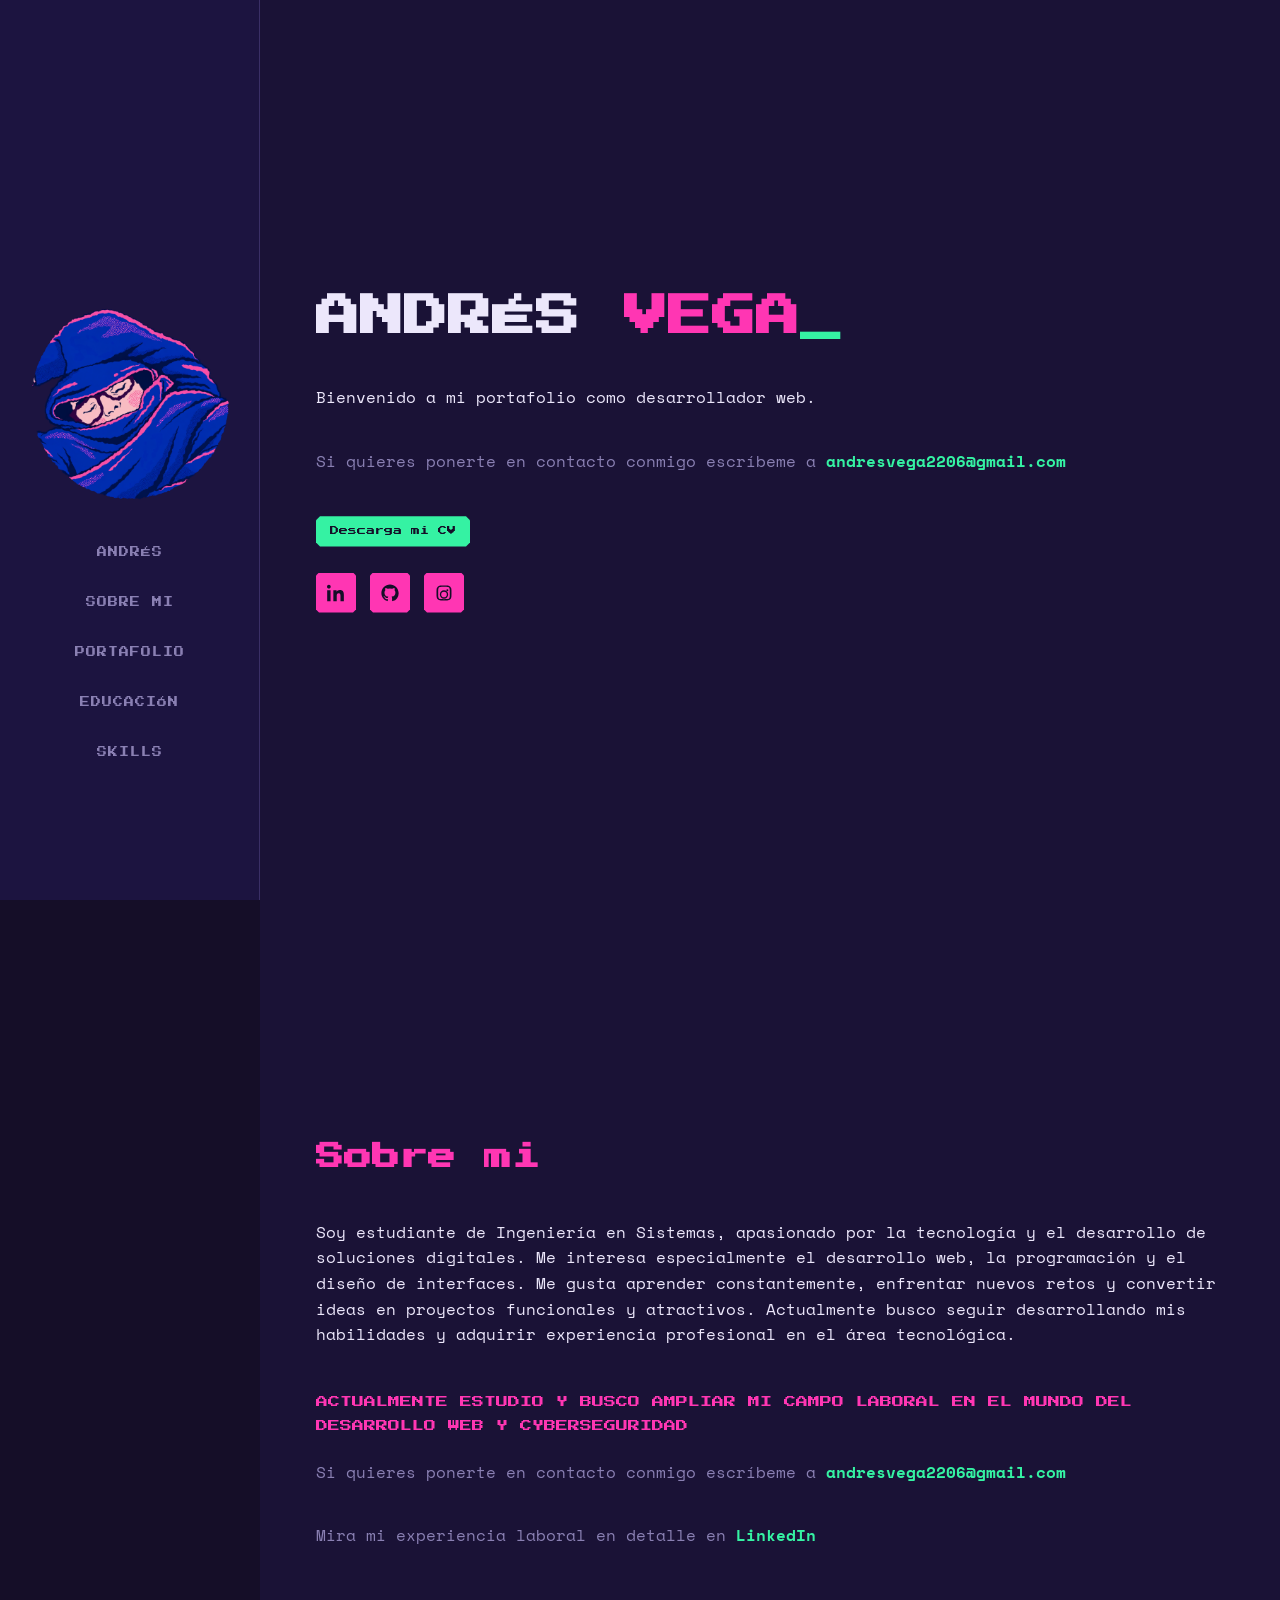
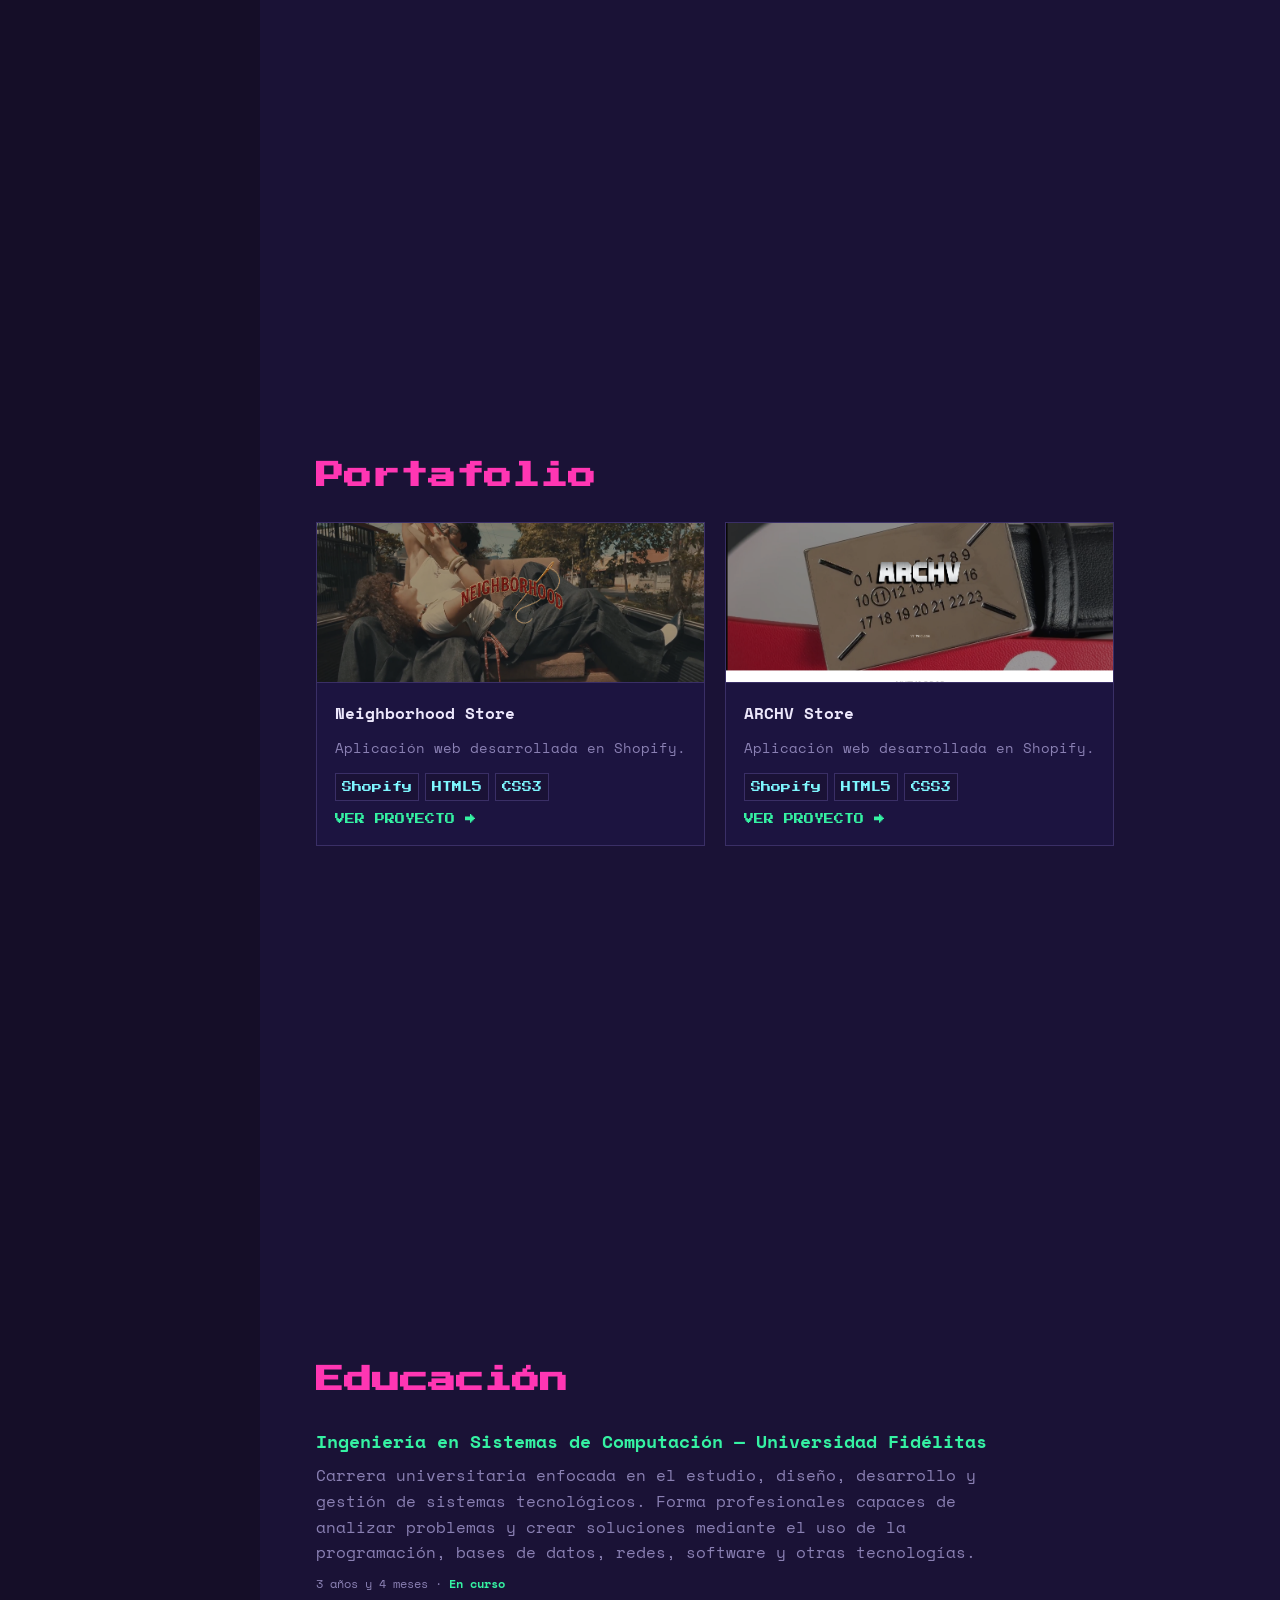
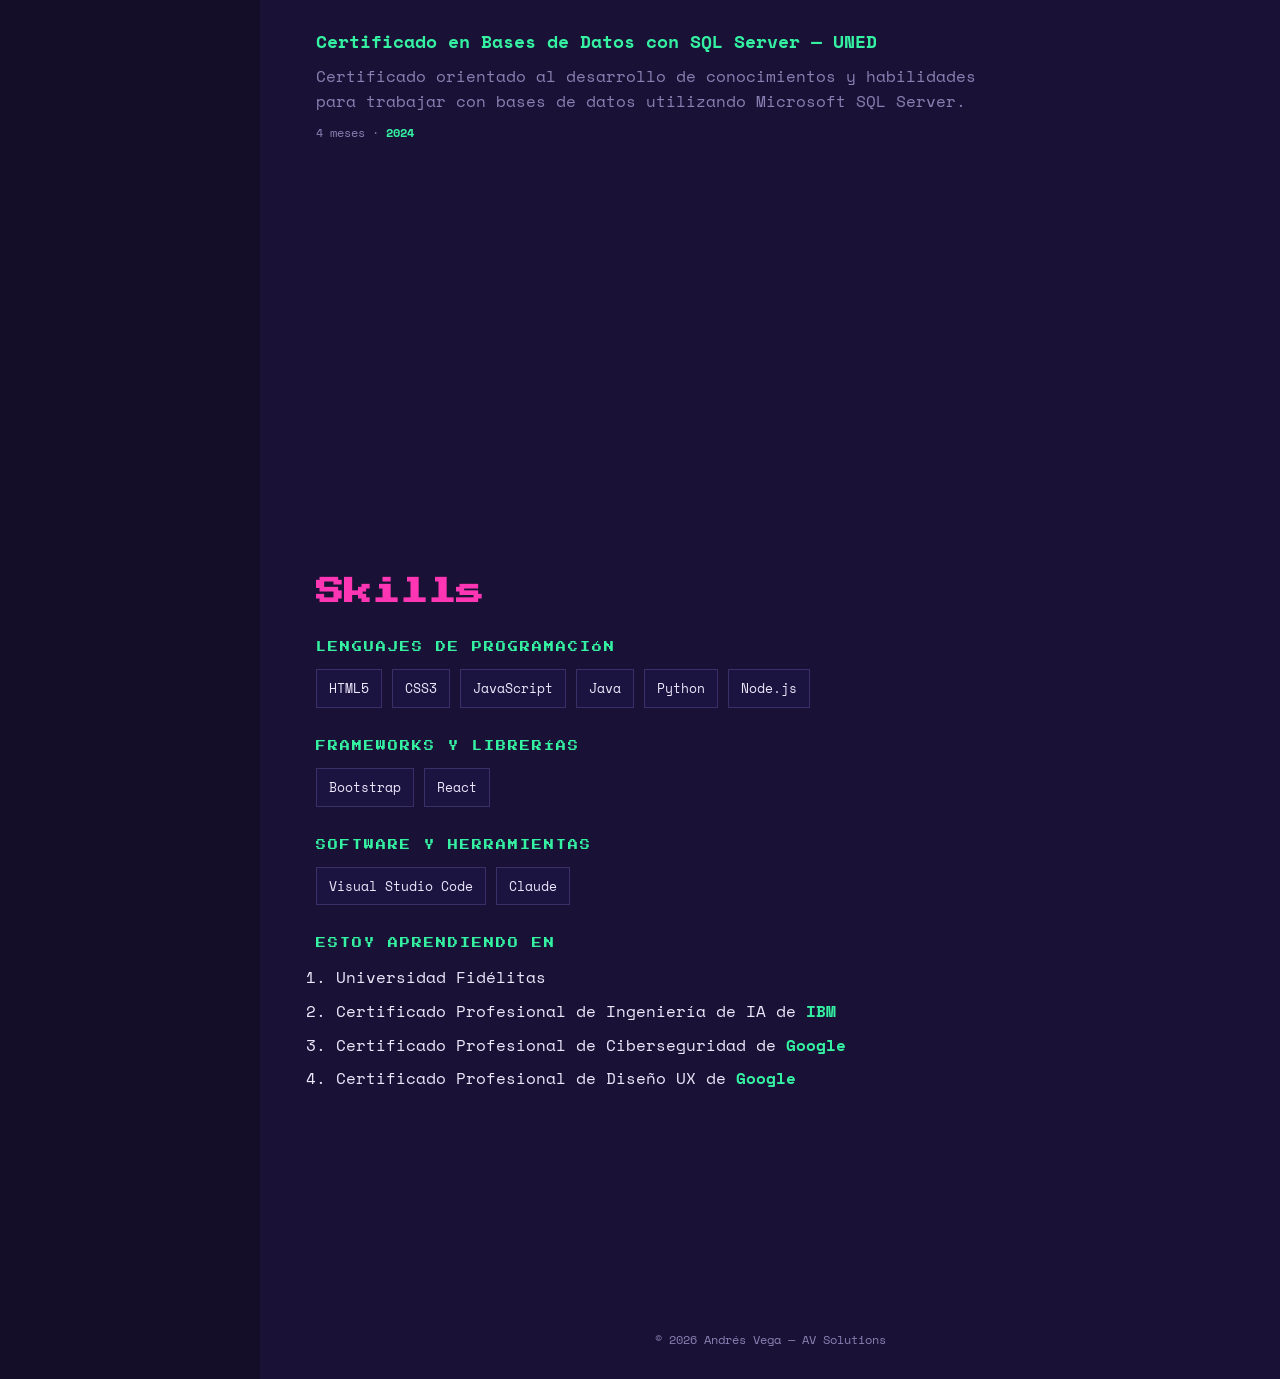
==== commit 98796aa3: "ccc" ====
--- a/index.html
+++ b/index.html
@@ -76,7 +76,7 @@
         </article>
         <article class="card">
           <div class="card-thumb">
-            <img src="images/archv.png" alt="ARCHV Store">
+            <img src="images/Archv.png" alt="ARCHV Store">
           </div>
           <div class="card-body">
             <h3>ARCHV Store</h3>
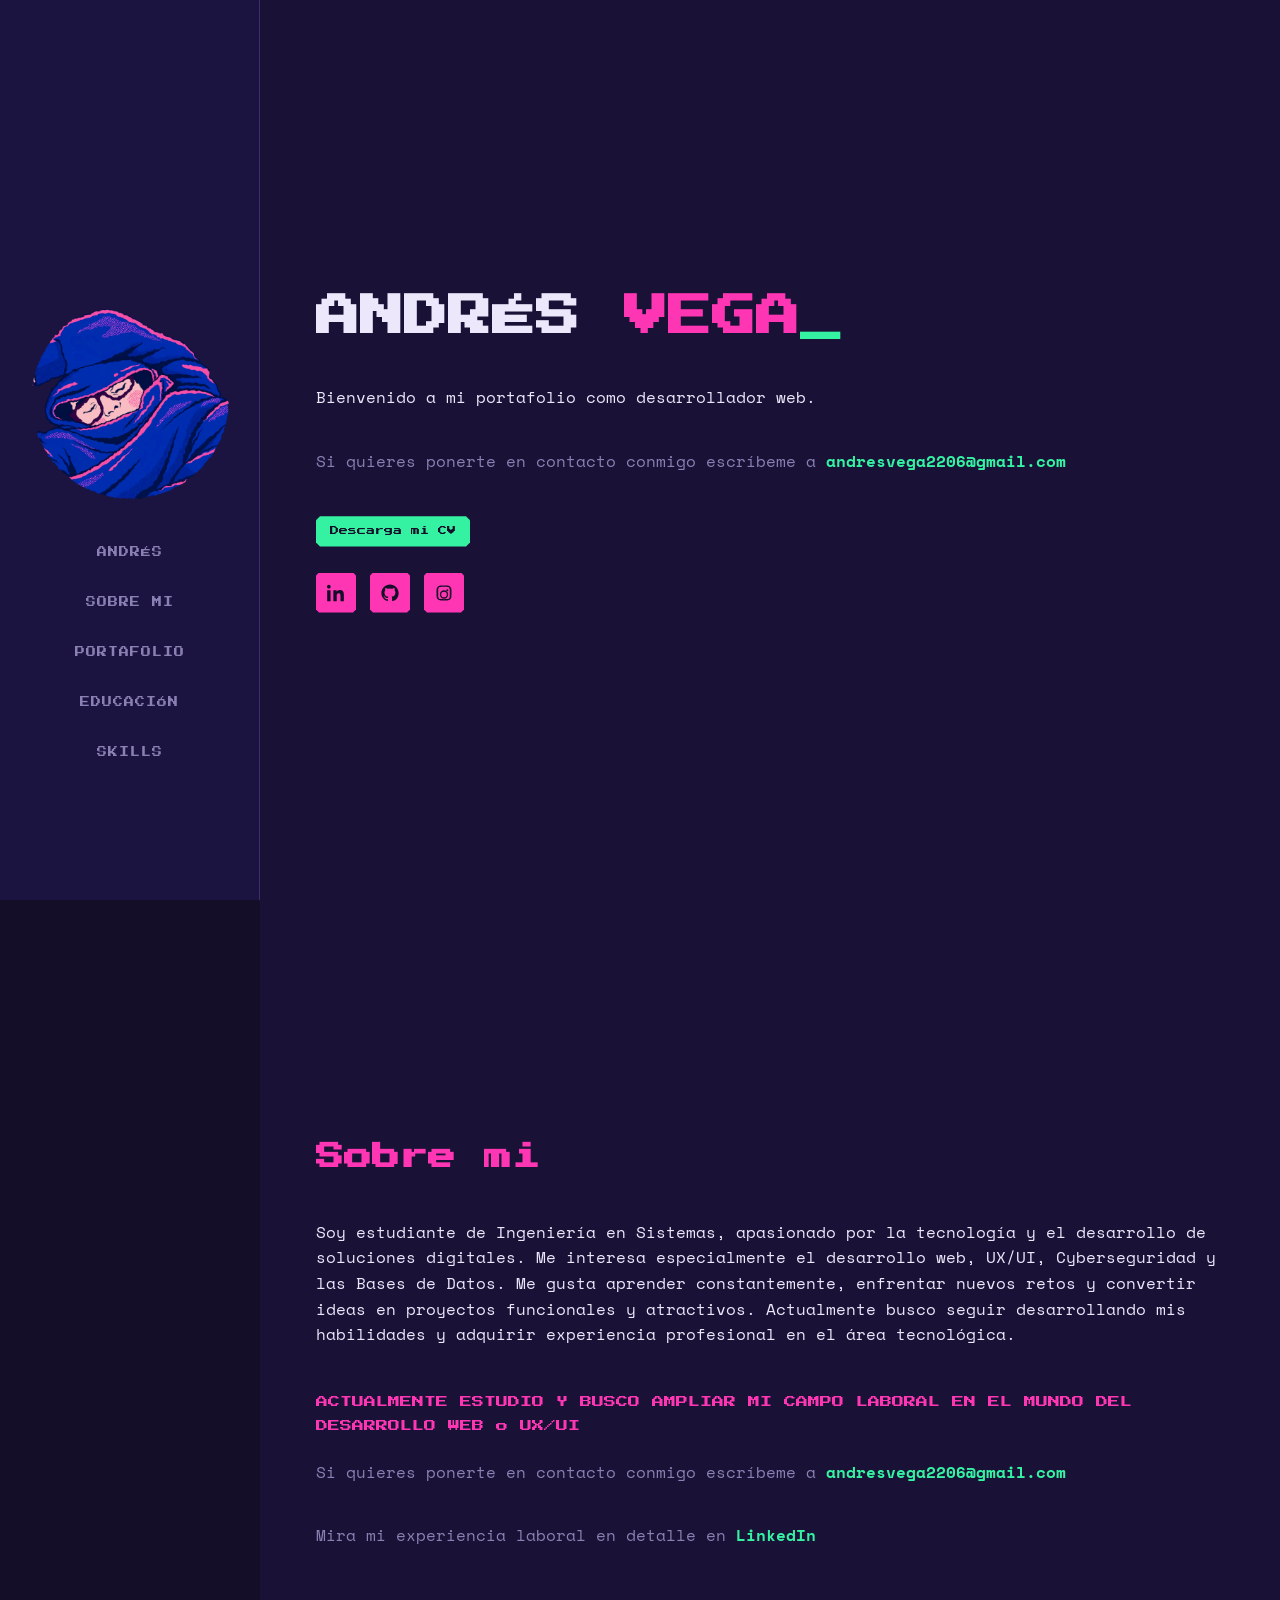
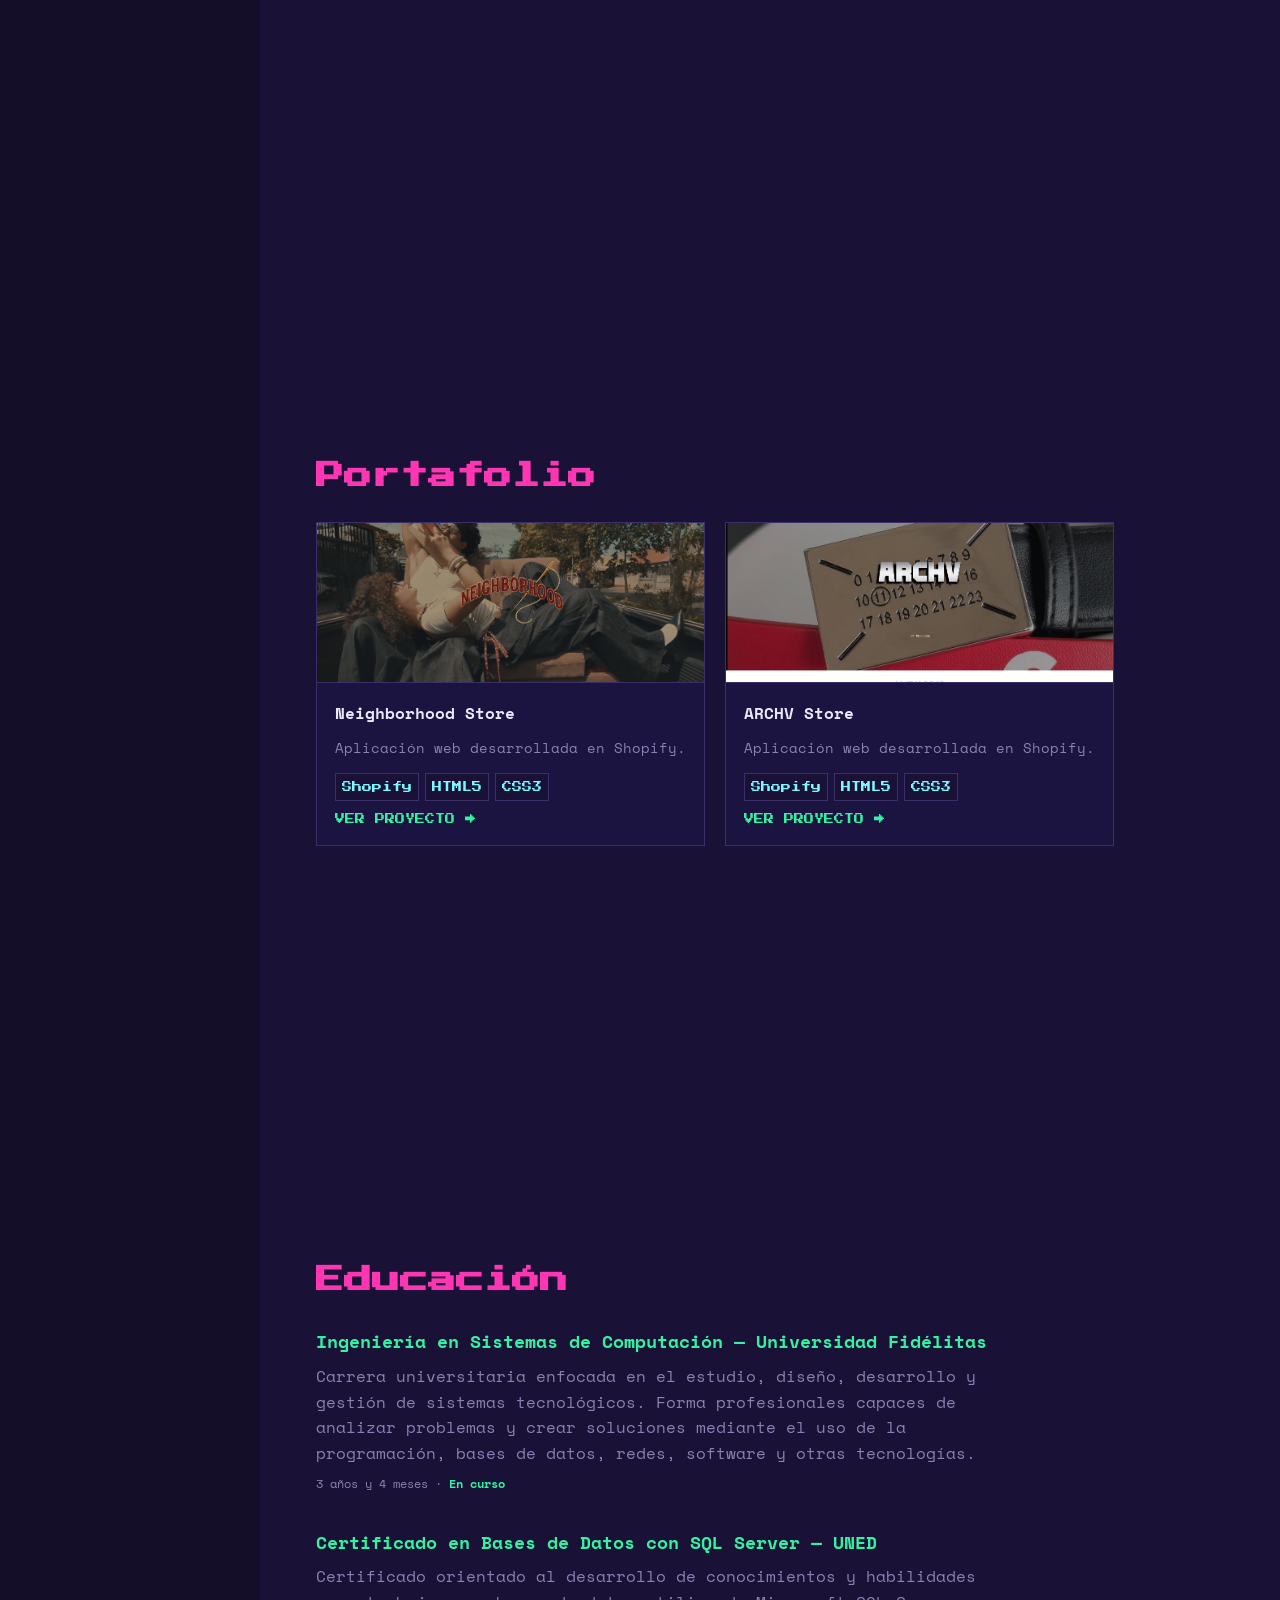
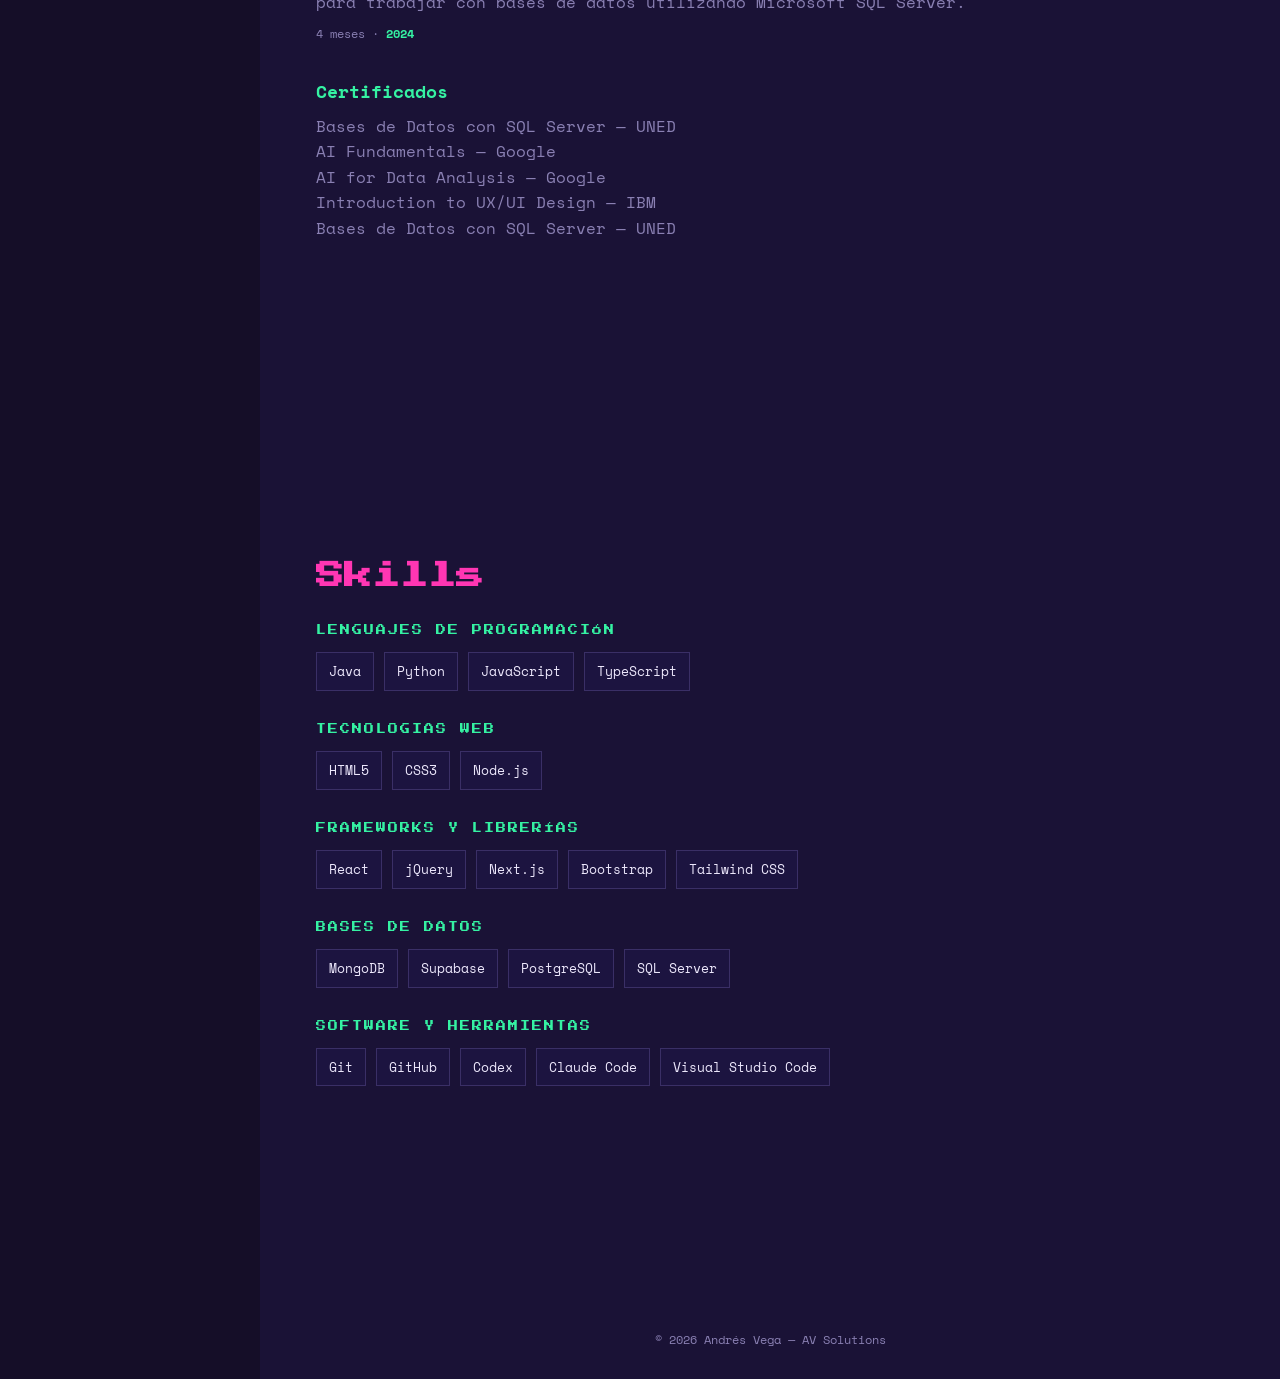
==== commit 157adc32: "commit" ====
--- a/index.html
+++ b/index.html
@@ -48,8 +48,8 @@
 
     <section id="sobre">
       <h2 class="section-title">Sobre mi</h2>
-      <p>Soy estudiante de Ingeniería en Sistemas, apasionado por la tecnología y el desarrollo de soluciones digitales. Me interesa especialmente el desarrollo web, la programación y el diseño de interfaces. Me gusta aprender constantemente, enfrentar nuevos retos y convertir ideas en proyectos funcionales y atractivos. Actualmente busco seguir desarrollando mis habilidades y adquirir experiencia profesional en el área tecnológica.</p>
-      <p class="tagline">ACTUALMENTE ESTUDIO Y BUSCO AMPLIAR MI CAMPO LABORAL EN EL MUNDO DEL DESARROLLO WEB Y CYBERSEGURIDAD</p>
+      <p>Soy estudiante de Ingeniería en Sistemas, apasionado por la tecnología y el desarrollo de soluciones digitales. Me interesa especialmente el desarrollo web, UX/UI, Cyberseguridad y las Bases de Datos. Me gusta aprender constantemente, enfrentar nuevos retos y convertir ideas en proyectos funcionales y atractivos. Actualmente busco seguir desarrollando mis habilidades y adquirir experiencia profesional en el área tecnológica.</p>
+      <p class="tagline">ACTUALMENTE ESTUDIO Y BUSCO AMPLIAR MI CAMPO LABORAL EN EL MUNDO DEL DESARROLLO WEB o UX/UI</p>
       <p class="contact-line">Si quieres ponerte en contacto conmigo escríbeme a
         <a href="mailto:andresvega2206@gmail.com">andresvega2206@gmail.com</a>
       </p>
@@ -105,7 +105,16 @@
           <p>Certificado orientado al desarrollo de conocimientos y habilidades para trabajar con bases de datos utilizando Microsoft SQL Server.</p>
           <span class="timeline-meta">4 meses · <span class="status">2024</span></span>
         </div>
+        <div class="timeline-item">
+          <h3>Certificados</h3>
+          <p>Bases de Datos con SQL Server — UNED</p>
+          <p>AI Fundamentals — Google</p>
+          <p>AI for Data Analysis — Google</p>
+          <p>Introduction to UX/UI Design — IBM</p>
+          <p>Bases de Datos con SQL Server — UNED</p>
+        </div>
       </div>
+
     </section>
 
     <section id="skills">
@@ -114,11 +123,18 @@
       <div class="skills-block">
         <p class="eyebrow">LENGUAJES DE PROGRAMACIÓN</p>
         <div class="pill-row">
+          <span class="pill">Java</span>
+          <span class="pill">Python</span>
+          <span class="pill">JavaScript</span>
+          <span class="pill">TypeScript</span>
+        </div>
+      </div>
+
+      <div class="skills-block">
+        <p class="eyebrow">TECNOLOGIAS WEB</p>
+        <div class="pill-row">
           <span class="pill">HTML5</span>
           <span class="pill">CSS3</span>
-          <span class="pill">JavaScript</span>
-          <span class="pill">Java</span>
-          <span class="pill">Python</span>
           <span class="pill">Node.js</span>
         </div>
       </div>
@@ -126,26 +142,40 @@
       <div class="skills-block">
         <p class="eyebrow">FRAMEWORKS Y LIBRERÍAS</p>
         <div class="pill-row">
+          <span class="pill">React</span>
+          <span class="pill">jQuery</span>
+          <span class="pill">Next.js</span>
           <span class="pill">Bootstrap</span>
-          <span class="pill">React</span>
+          <span class="pill">Tailwind CSS</span>
+        </div>
+      </div>
+
+      <div class="skills-block">
+        <p class="eyebrow">BASES DE DATOS</p>
+        <div class="pill-row">
+          <span class="pill">MongoDB</span>
+          <span class="pill">Supabase</span>
+          <span class="pill">PostgreSQL</span>
+          <span class="pill">SQL Server</span>
+          
+
         </div>
       </div>
 
       <div class="skills-block">
         <p class="eyebrow">SOFTWARE Y HERRAMIENTAS</p>
         <div class="pill-row">
+          <span class="pill">Git</span>
+          <span class="pill">GitHub</span>
+          <span class="pill">Codex</span>
+          <span class="pill">Claude Code</span>
           <span class="pill">Visual Studio Code</span>
-          <span class="pill">Claude</span>
         </div>
       </div>
 
       <div class="skills-block">
-        <p class="eyebrow">ESTOY APRENDIENDO EN</p>
-        <ol class="learning">
-          <li>Universidad Fidélitas</li>
-          <li>Certificado Profesional de Ingeniería de IA de <a href="#">IBM</a></li>
-          <li>Certificado Profesional de Ciberseguridad de <a href="#">Google</a></li>
-          <li>Certificado Profesional de Diseño UX de <a href="#">Google</a></li>
+       
+
         </ol>
       </div>
     </section>
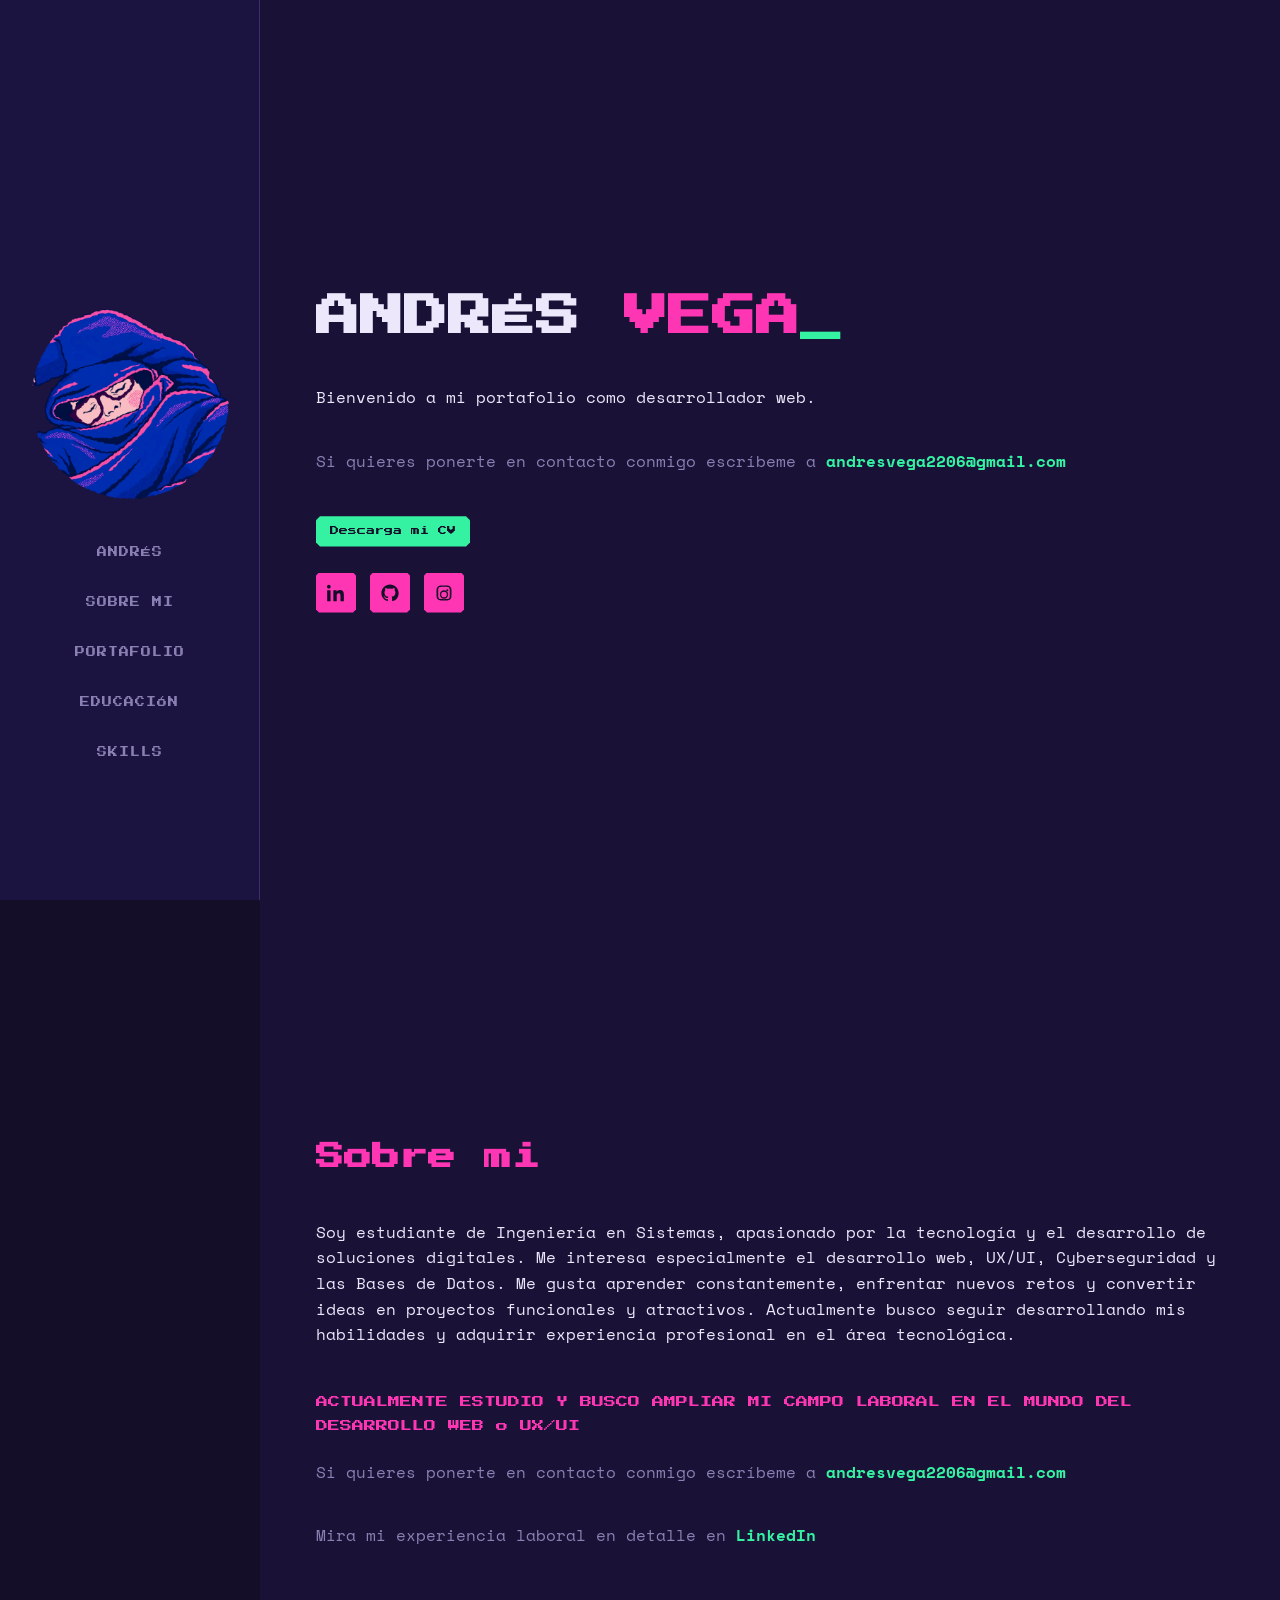
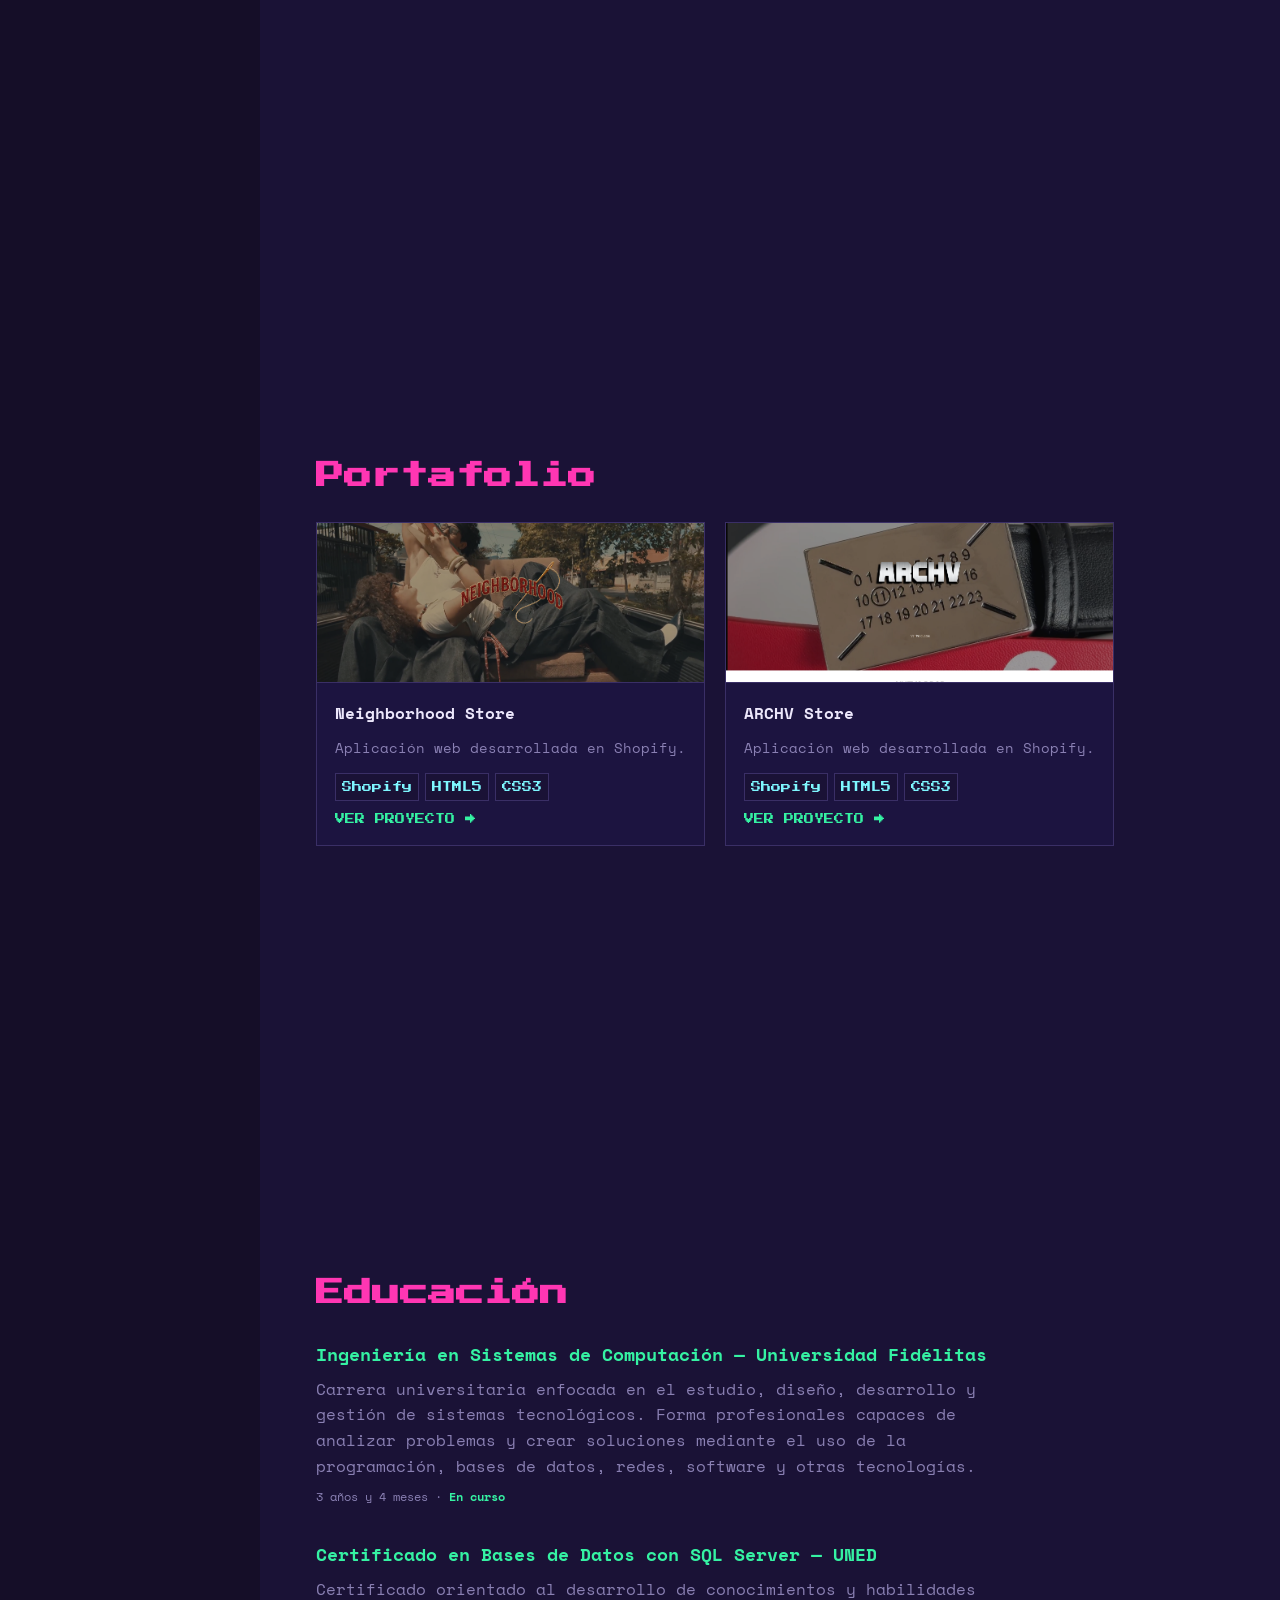
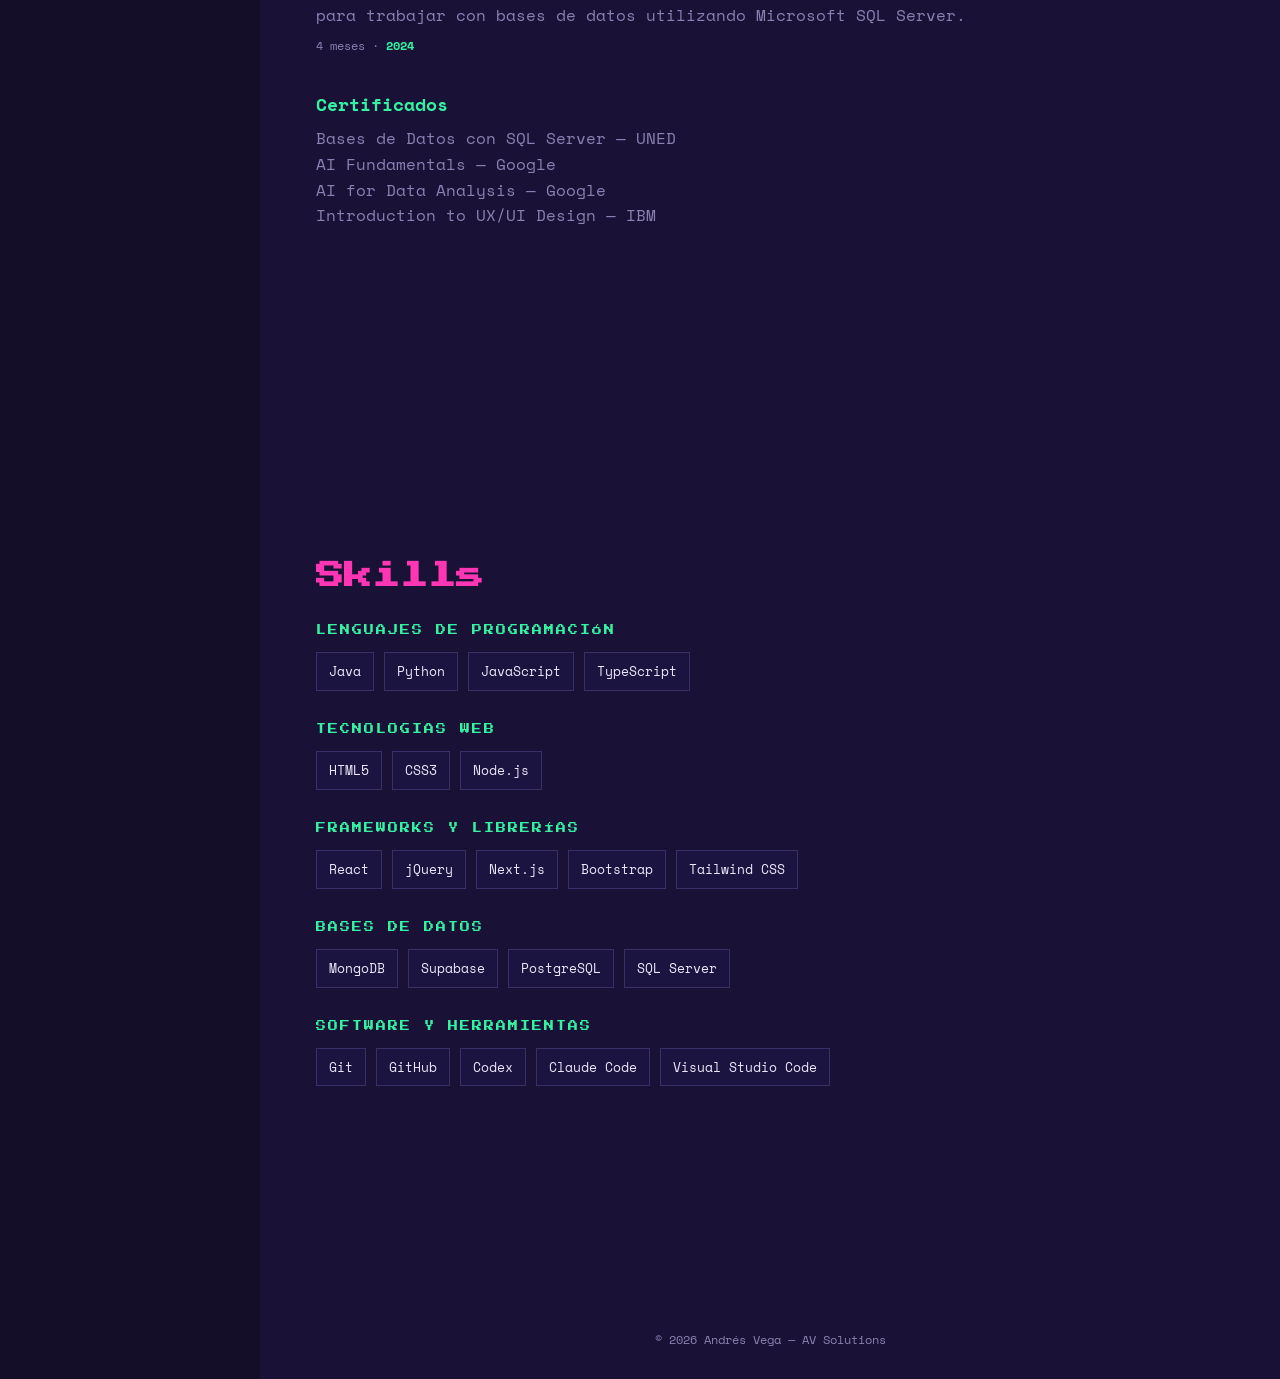
==== commit 99181a7e: "c" ====
--- a/index.html
+++ b/index.html
@@ -111,7 +111,6 @@
           <p>AI Fundamentals — Google</p>
           <p>AI for Data Analysis — Google</p>
           <p>Introduction to UX/UI Design — IBM</p>
-          <p>Bases de Datos con SQL Server — UNED</p>
         </div>
       </div>
 
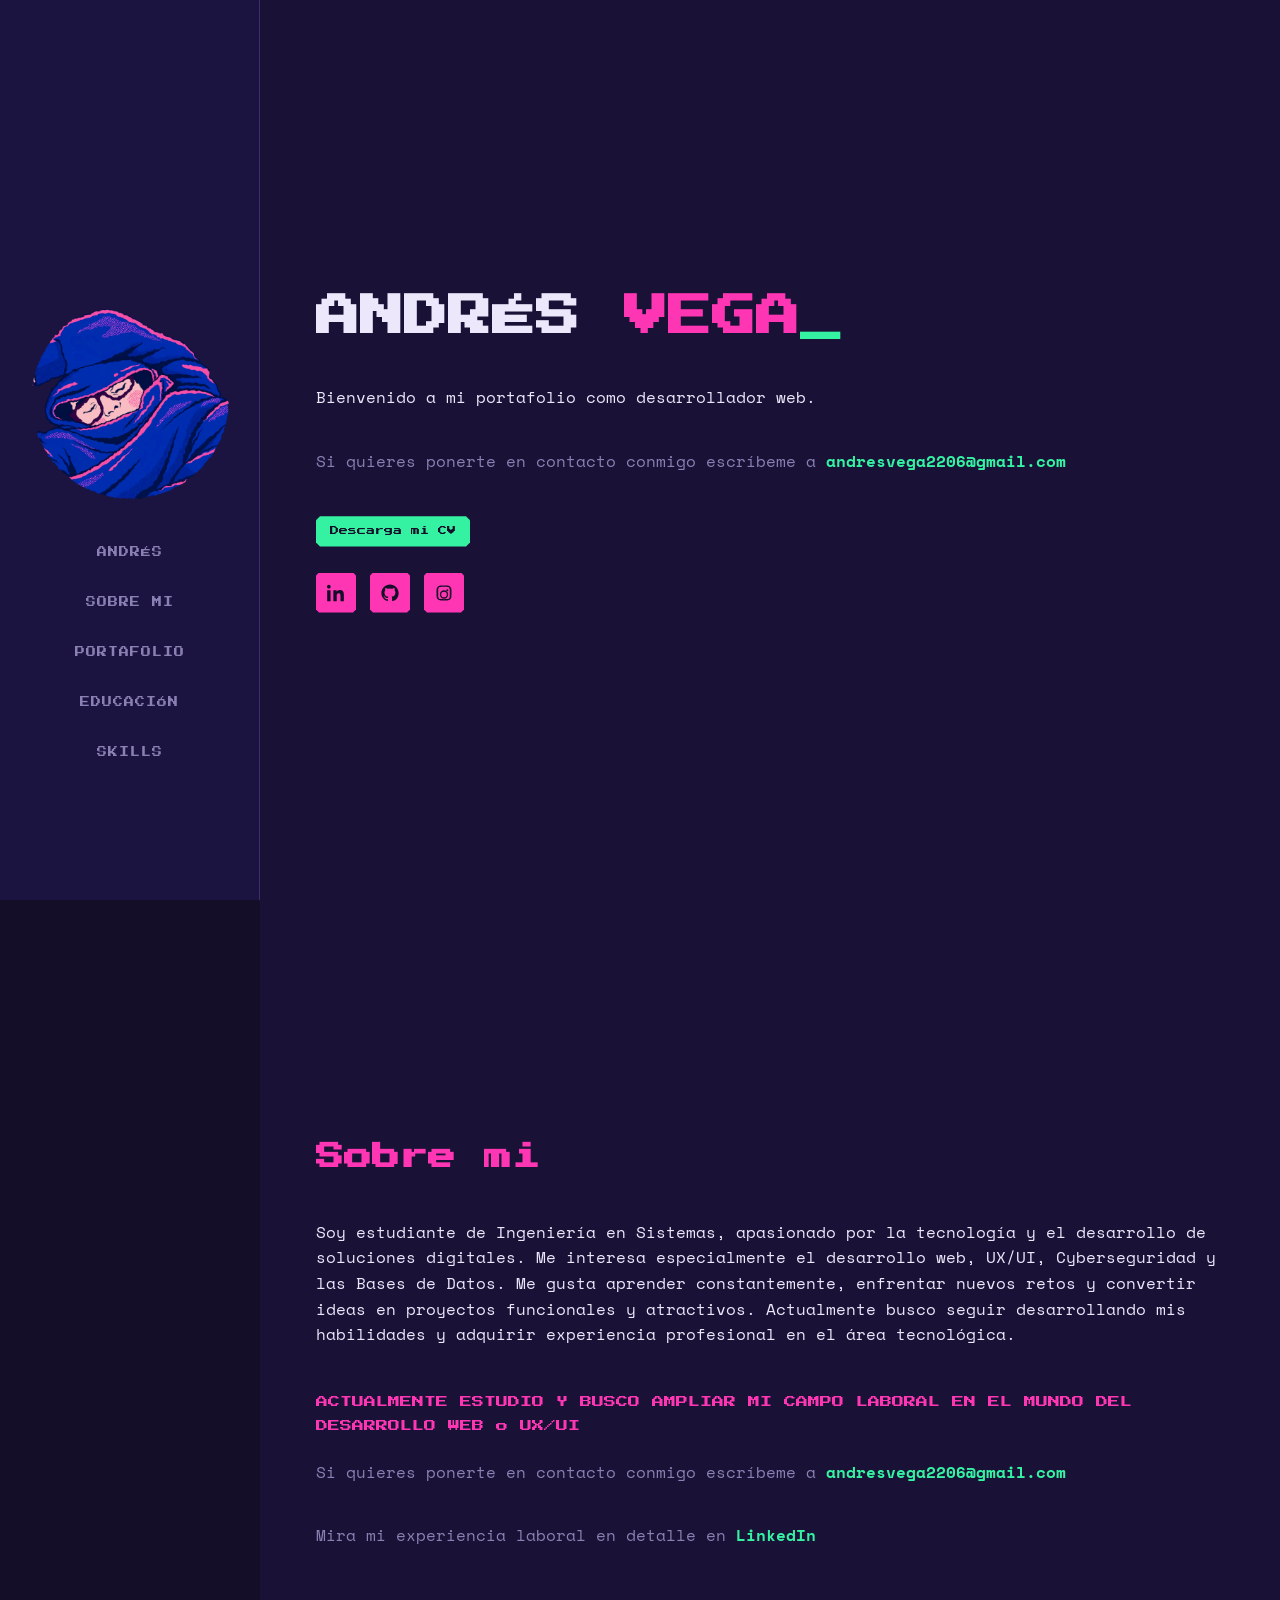
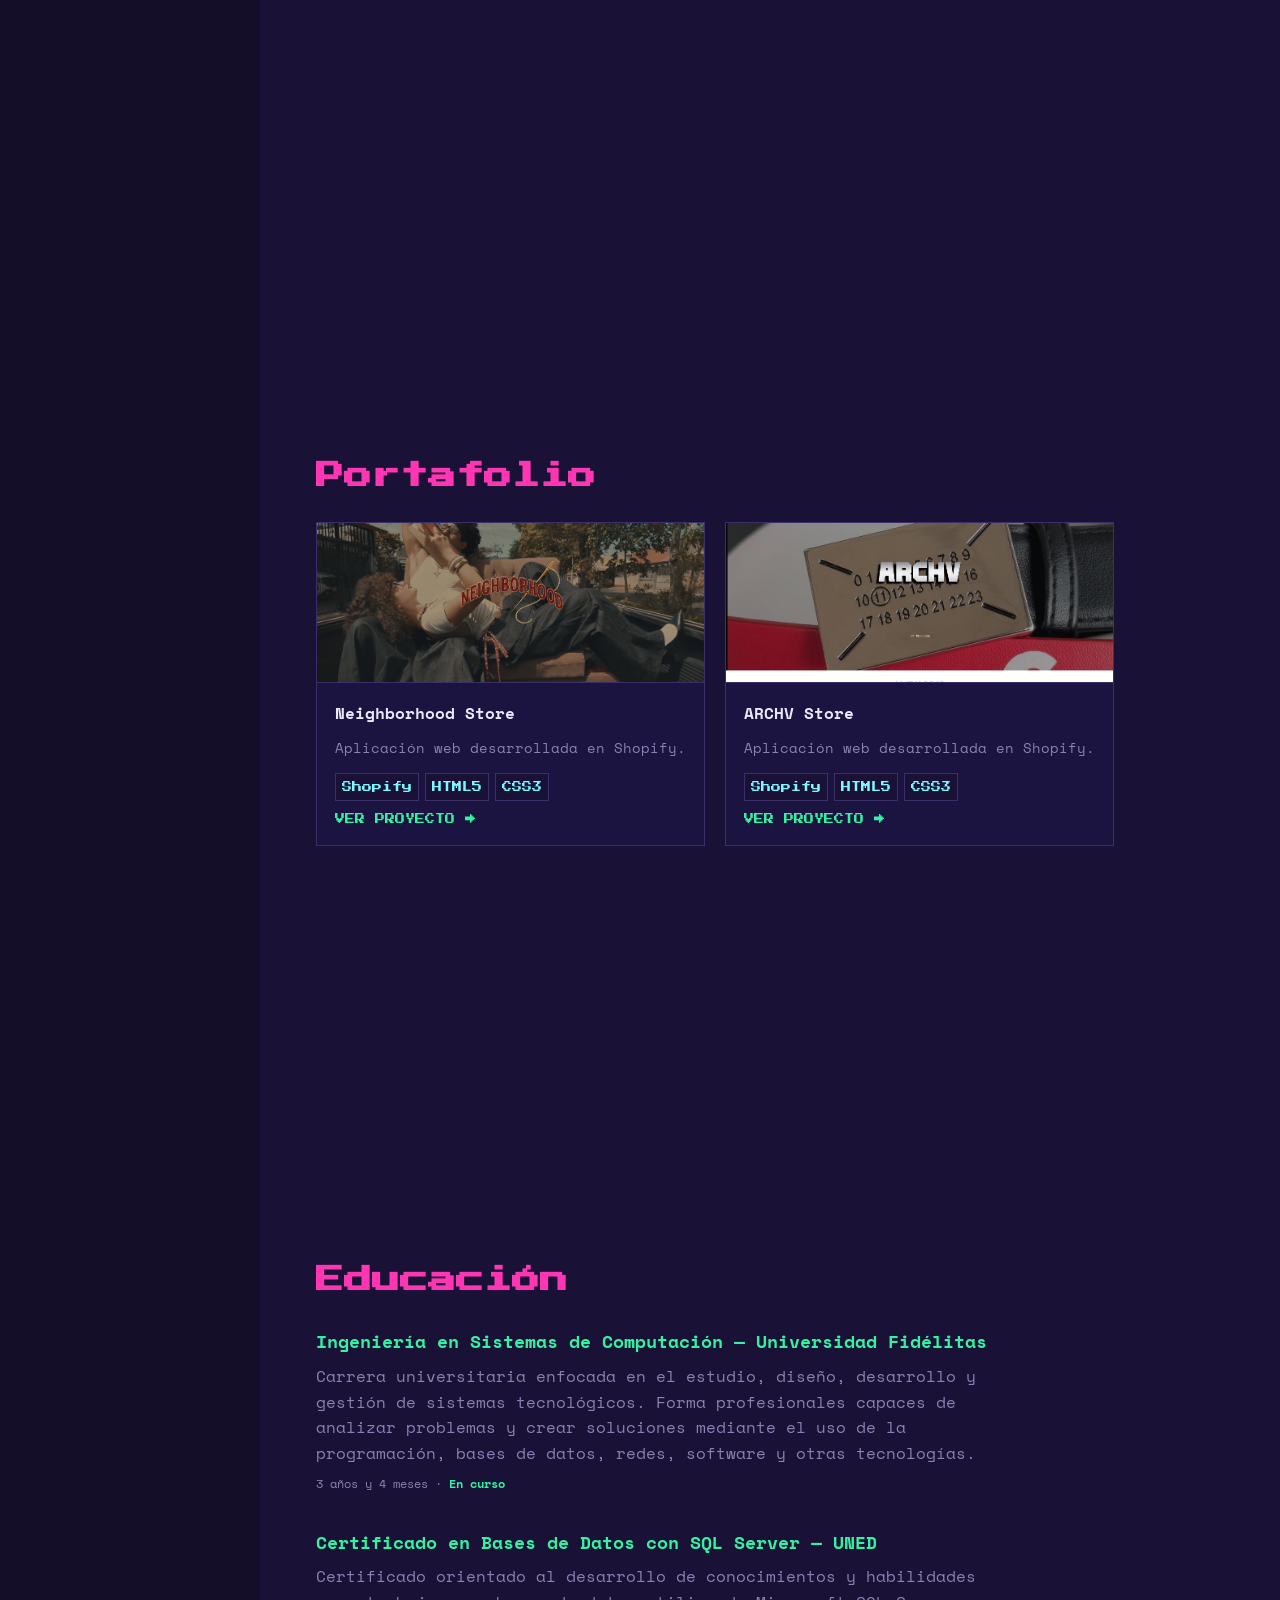
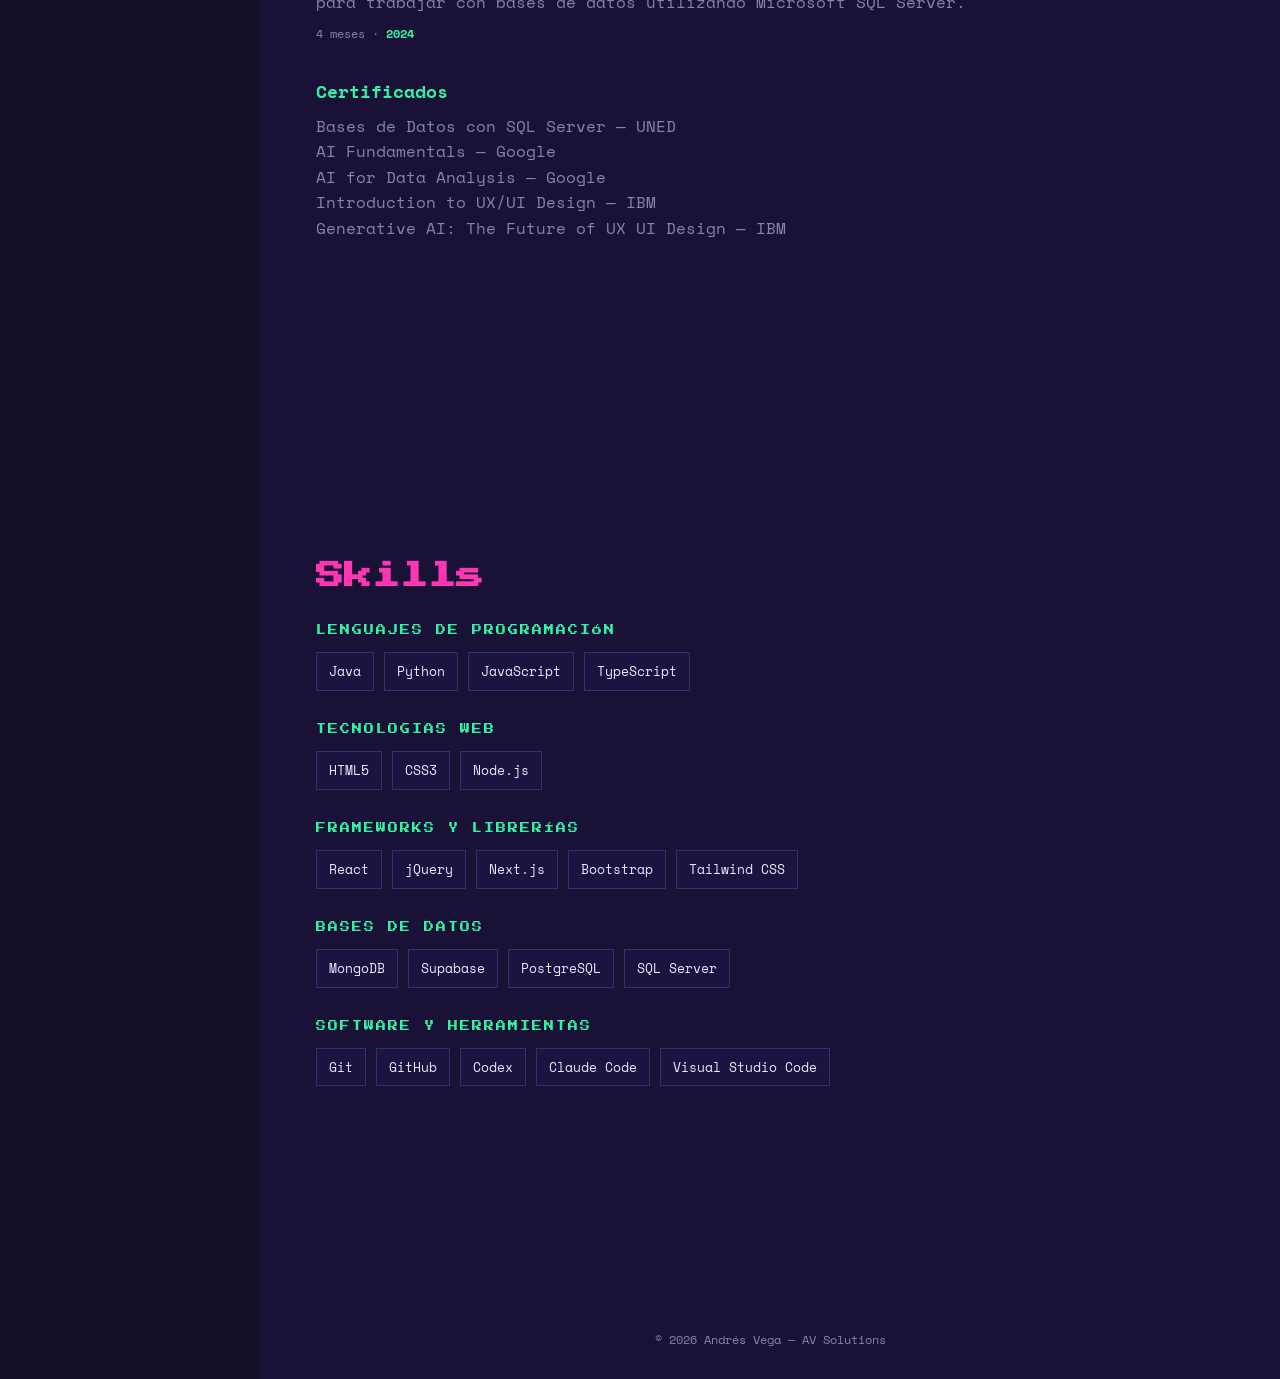
==== commit e5bf127e: "ccc" ====
--- a/index.html
+++ b/index.html
@@ -111,6 +111,7 @@
           <p>AI Fundamentals — Google</p>
           <p>AI for Data Analysis — Google</p>
           <p>Introduction to UX/UI Design — IBM</p>
+          <p>Generative AI: The Future of UX UI Design — IBM</p>
         </div>
       </div>
 
